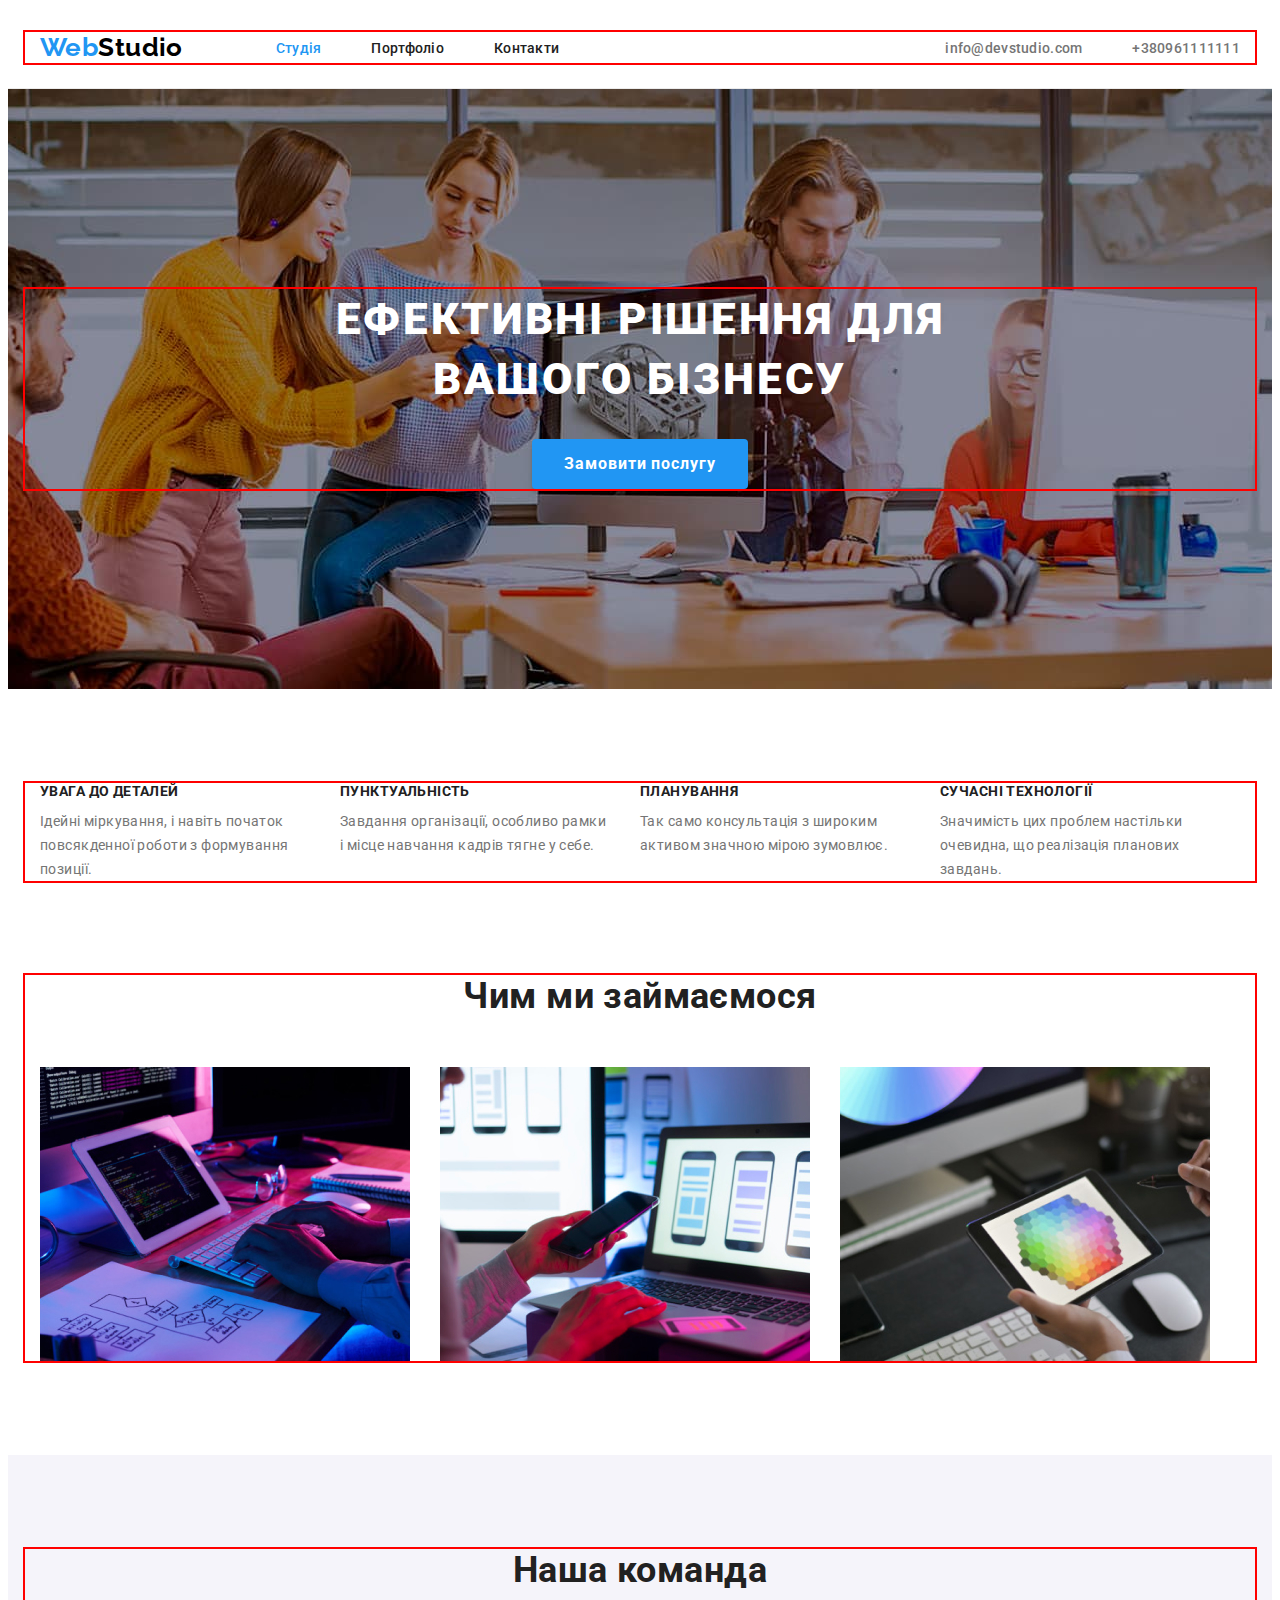
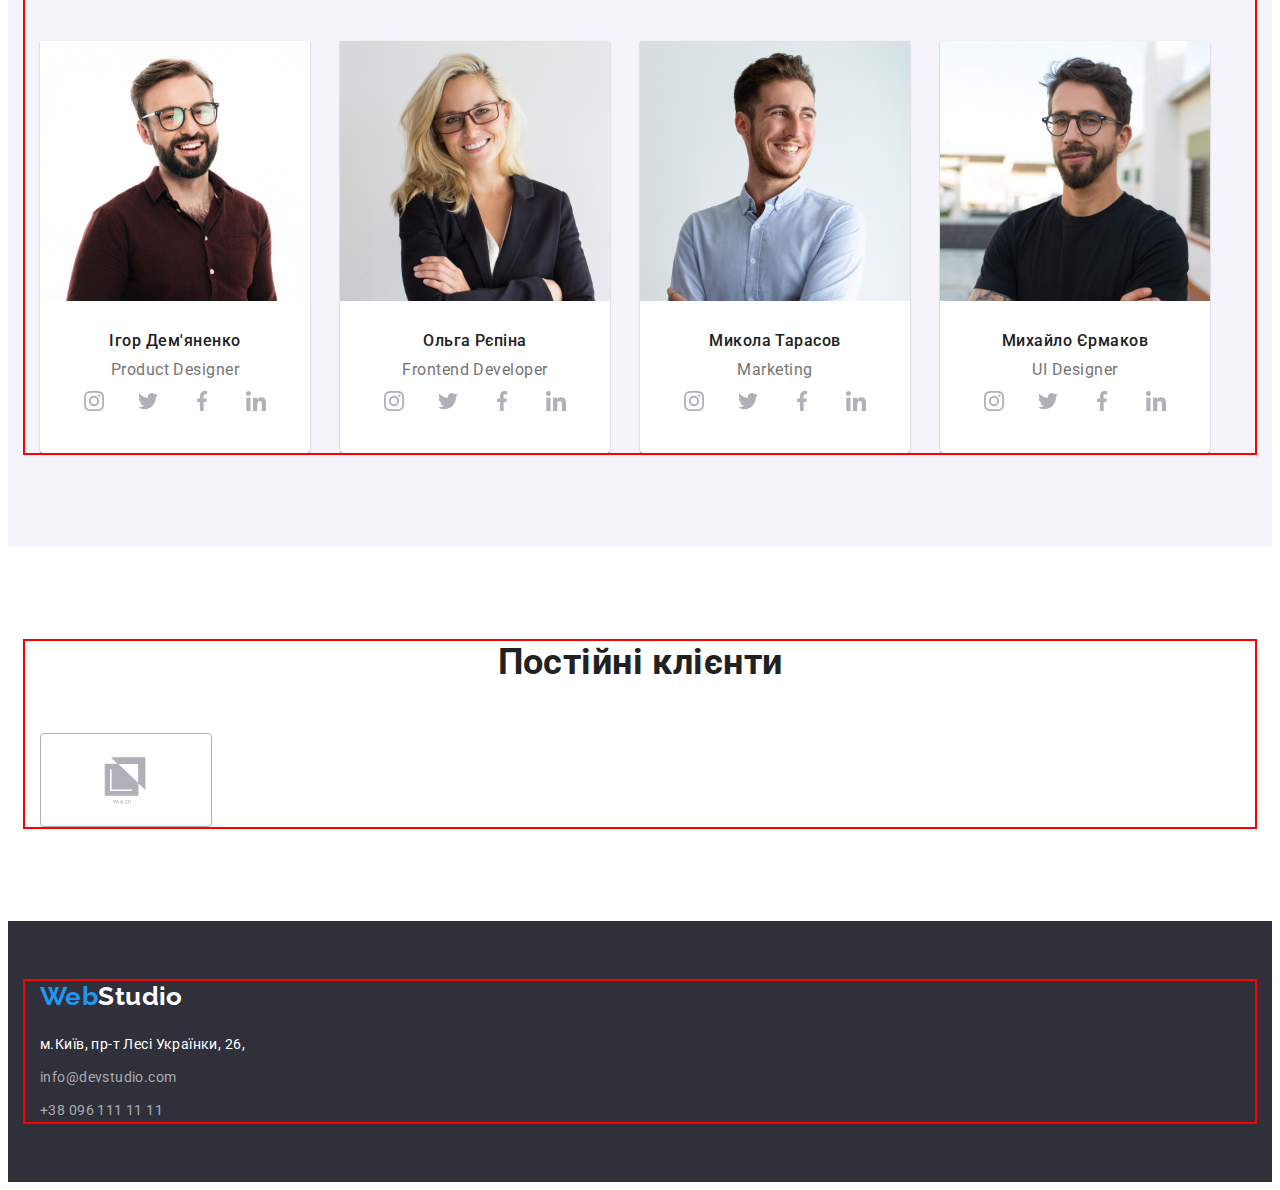
==== index.html @ f4f4437a "icon-kom" ====
<!DOCTYPE html>
<html lang="uk">
  <head>
    <meta charset="UTF-8" />
    <meta http-equiv="X-UA-Compatible" content="IE=edge" />
    <meta name="viewport" content="width=device-width, initial-scale=1.0" />
    <title>Studio</title>

    <link rel="preconnect" href="https://fonts.googleapis.com" />
    <link rel="preconnect" href="https://fonts.gstatic.com" crossorigin />
    <link
      href="https://fonts.googleapis.com/css2?family=Raleway:wght@700&family=Roboto:wght@400;500;700;900&display=swap"
      rel="stylesheet"
    />

    <link
      rel="stylesheet"
      href="https://cdnjs.cloudflare.com/ajax/libs/modern-normalize/1.1.0/modern-normalize.min.css"
      integrity="sha512-wpPYUAdjBVSE4KJnH1VR1HeZfpl1ub8YT/NKx4PuQ5NmX2tKuGu6U/JRp5y+Y8XG2tV+wKQpNHVUX03MfMFn9Q=="
      crossorigin="anonymous"
      referrerpolicy="no-referrer"
    />

    <link rel="stylesheet" href="./css/styles.css" />
  </head>

  <body>
    <header class="header">
      <div class="header-container container">
        <a class="header-link logo link" href="./index.html"
          ><span class="logo-blu link">Web</span
          ><span class="logo-header link">Studio</span></a
        >
        <nav>
          <ul class="list-nav list">
            <li>
              <a href="./index.html" class="nev-link link current">Студія</a>
            </li>
            <li>
              <a href="./portfolio.html" class="nev-link link">Портфоліо</a>
            </li>
            <li>
              <a href="./index.html" class="nev-link link">Контакти</a>
            </li>
          </ul>
        </nav>

        <ul class="site-descr list">
          <li>
            <a href="mailto:info@devstudio.com" class="descr-list link"
              >info@devstudio.com</a
            >
          </li>
          <li>
            <a href="tel:+380961111111" class="descr-list link"
              >+380961111111</a
            >
          </li>
        </ul>
      </div>
    </header>

    <main>
      <!--Герой-->
      <section class="hiro">
        <div class="container">
          <h1 class="hiro-uhdertitle hiro-title">
            Ефективні рішення для вашого бізнесу
          </h1>
          <button type="button" class="hiro-btn">Замовити послугу</button>
        </div>
      </section>

      <!--Чим ми займаємось-->
      <section class="section">
        <div class="container">
          <h2 class="visually-hidden">Наші переваги</h2>

          <ul class="prem list-prem list">
            <li class="prem-uhdertitle">
              <h3 class="prem-title">УВАГА ДО ДЕТАЛЕЙ</h3>
              <p class="prem-text">
                Ідейні міркування, і навіть початок повсякденної роботи з
                формування позиції.
              </p>
            </li>
            <li class="prem-uhdertitle">
              <h3 class="prem-title">ПУНКТУАЛЬНІСТЬ</h3>
              <p class="prem-text">
                Завдання організації, особливо рамки і місце навчання кадрів
                тягне у себе.
              </p>
            </li>
            <li class="prem-uhdertitle">
              <h3 class="prem-title">ПЛАНУВАННЯ</h3>
              <p class="prem-text">
                Так само консультація з широким активом значною мірою зумовлює.
              </p>
            </li>
            <li class="prem-uhdertitle">
              <h3 class="prem-title">СУЧАСНІ ТЕХНОЛОГІЇ</h3>
              <p class="prem-text">
                Значимість цих проблем настільки очевидна, що реалізація
                планових завдань.
              </p>
            </li>
          </ul>
        </div>
      </section>

      <section class="section style">
        <div class="container">
          <h2 class="title title-work">Чим ми займаємося</h2>
          <ul class="photo-container list">
            <li><img src="./images/box1.jpg" alt="алгоритм" width="370" /></li>
            <li><img src="./images/box2.jpg" alt="макет" width="370" /></li>
            <li><img src="./images/box3.jpg" alt="кольори" width="370" /></li>
          </ul>
        </div>
      </section>

      <!--Команда-->
      <section class="work section">
        <div class="container">
          <h2 class="title title-work">Наша команда</h2>
          <ul class="work-container list">
            <li class="work-item">
              <img src="./images/img41.jpg" alt="Дем'яненко" width="270" />
              <div class="work-cont">
                <h3 class="work-title">Ігор Дем'яненко</h3>
                <p class="work-text">Product Designer</p>
                <ul class="socials list">
                  <li class="socials-item">
                    <a
                      class="socials-link link"
                      href="https://instagram.com"
                      target="_blank"
                      rel="noopener noreferrer"
                      aria-label="Instagram icon">
                      <svg class="socials-icon" width="20" height="20">
                        <use href="./images/icons.svg#instagram"></use>
                      </svg>
                    </a>
                  </li>
                  <li class="socials-item">
                    <a
                      class="socials-link link"
                      href="https://twitter.com"
                      target="_blank"
                      rel="noopener noreferrer"
                      aria-label="twitter icon"
                    >
                      <svg class="socials-icon" width="20" height="20">
                        <use href="./images/icons.svg#twitter"></use>
                      </svg>
                    </a>
                  </li>
                  <li class="socials-item">
                    <a
                      class="socials-link link"
                      href="https://facebook.com"
                      target="_blank"
                      rel="noopener noreferrer"
                      aria-label="facebook icon"
                    >
                      <svg class="socials-icon" width="20" height="20">
                        <use href="./images/icons.svg#facebook"></use>
                      </svg>
                    </a>
                  </li>
                  <li class="socials-item">
                    <a
                      class="socials-link link"
                      href="https://linkedin.com"
                      target="_blank"
                      rel="noopener noreferrer"
                      aria-label="linkedin icon"
                    >
                      <svg class="socials-icon" width="20" height="20">
                        <use href="./images/icons.svg#linkedin"></use>
                      </svg>
                    </a>
                  </li>
                </ul>
              </div>
            </li>
            <li class="work-item">
              <img src="./images/img51.jpg" alt="Рєпіна" width="270" />
              <div class="work-cont">
                <h3 class="work-title">Ольга Рєпіна</h3>
                <p class="work-text">Frontend Developer</p>
                <ul class="socials list">
                  <li class="socials-item">
                    <a
                      class="socials-link link"
                      href="https://instagram.com"
                      target="_blank"
                      rel="noopener noreferrer"
                      aria-label="Instagram icon">
                      <svg class="socials-icon" width="20" height="20">
                        <use href="./images/icons.svg#instagram"></use>
                      </svg>
                    </a>
                  </li>
                  <li class="socials-item">
                    <a
                      class="socials-link link"
                      href="https://twitter.com"
                      target="_blank"
                      rel="noopener noreferrer"
                      aria-label="twitter icon"
                    >
                      <svg class="socials-icon" width="20" height="20">
                        <use href="./images/icons.svg#twitter"></use>
                      </svg>
                    </a>
                  </li>
                  <li class="socials-item">
                    <a
                      class="socials-link link"
                      href="https://facebook.com"
                      target="_blank"
                      rel="noopener noreferrer"
                      aria-label="facebook icon"
                    >
                      <svg class="socials-icon" width="20" height="20">
                        <use href="./images/icons.svg#facebook"></use>
                      </svg>
                    </a>
                  </li>
                  <li class="socials-item">
                    <a
                      class="socials-link link"
                      href="https://linkedin.com"
                      target="_blank"
                      rel="noopener noreferrer"
                      aria-label="linkedin icon"
                    >
                      <svg class="socials-icon" width="20" height="20">
                        <use href="./images/icons.svg#linkedin"></use>
                      </svg>
                    </a>
                  </li>
                </ul>
              </div>
            </li>
            <li class="work-item">
              <img src="./images/img61.jpg" alt="Тарасов" width="270" />
              <div class="work-cont">
                <h3 class="work-title">Микола Тарасов</h3>
                <p class="work-text">Marketing</p>
                <ul class="socials list">
                  <li class="socials-item">
                    <a
                      class="socials-link link"
                      href="https://instagram.com"
                      target="_blank"
                      rel="noopener noreferrer"
                      aria-label="Instagram icon">
                      <svg class="socials-icon" width="20" height="20">
                        <use href="./images/icons.svg#instagram"></use>
                      </svg>
                    </a>
                  </li>
                  <li class="socials-item">
                    <a
                      class="socials-link link"
                      href="https://twitter.com"
                      target="_blank"
                      rel="noopener noreferrer"
                      aria-label="twitter icon"
                    >
                      <svg class="socials-icon" width="20" height="20">
                        <use href="./images/icons.svg#twitter"></use>
                      </svg>
                    </a>
                  </li>
                  <li class="socials-item">
                    <a
                      class="socials-link link"
                      href="https://facebook.com"
                      target="_blank"
                      rel="noopener noreferrer"
                      aria-label="facebook icon"
                    >
                      <svg class="socials-icon" width="20" height="20">
                        <use href="./images/icons.svg#facebook"></use>
                      </svg>
                    </a>
                  </li>
                  <li class="socials-item">
                    <a
                      class="socials-link link"
                      href="https://linkedin.com"
                      target="_blank"
                      rel="noopener noreferrer"
                      aria-label="linkedin icon"
                    >
                      <svg class="socials-icon" width="20" height="20">
                        <use href="./images/icons.svg#linkedin"></use>
                      </svg>
                    </a>
                  </li>
                </ul>
              </div>
            </li>
            <li class="work-item">
              <img src="./images/img71.jpg" alt="Єрмаков" width="270" />
              <div class="work-cont">
                <h3 class="work-title">Михайло Єрмаков</h3>
                <p class="work-text">UI Designer</p>
                <ul class="socials list">
                  <li class="socials-item">
                    <a
                      class="socials-link link"
                      href="https://instagram.com"
                      target="_blank"
                      rel="noopener noreferrer"
                      aria-label="Instagram icon">
                      <svg class="socials-icon" width="20" height="20">
                        <use href="./images/icons.svg#instagram"></use>
                      </svg>
                    </a>
                  </li>
                  <li class="socials-item">
                    <a
                      class="socials-link link"
                      href="https://twitter.com"
                      target="_blank"
                      rel="noopener noreferrer"
                      aria-label="twitter icon"
                    >
                      <svg class="socials-icon" width="20" height="20">
                        <use href="./images/icons.svg#twitter"></use>
                      </svg>
                    </a>
                  </li>
                  <li class="socials-item">
                    <a
                      class="socials-link link"
                      href="https://facebook.com"
                      target="_blank"
                      rel="noopener noreferrer"
                      aria-label="facebook icon"
                    >
                      <svg class="socials-icon" width="20" height="20">
                        <use href="./images/icons.svg#facebook"></use>
                      </svg>
                    </a>
                  </li>
                  <li class="socials-item">
                    <a
                      class="socials-link link"
                      href="https://linkedin.com"
                      target="_blank"
                      rel="noopener noreferrer"
                      aria-label="linkedin icon"
                    >
                      <svg class="socials-icon" width="20" height="20">
                        <use href="./images/icons.svg#linkedin"></use>
                      </svg>
                    </a>
                  </li>
                </ul>
              </div>
            </li>
          </ul>
        </div>
      </section>

      <section class="section">
        <div class="container">
          <h2 class="title title-work">Постійні клієнти</h2>
          <ul class="klient-container list">
            <li class="klient-item">
                  <a
                    class="klient-link link"
                    href="https://YA&CO.com"
                    target="_blank"
                    rel="noopener noreferrer"
                    aria-label="YA&CO icon">
                    <svg class="klient-icon" width="106" height="60">
                      <use href="./images/icons.svg#Logo-ya"></use>
                    </svg>
                  </a>
                </li>
          </ul>
        </div>
      </section>

    </main>

    <!--Контакты-->
    <footer class="footer">
      <div class="container">
        <a class="logo-item logo link" href="./index.html"
          ><span class="logo-blu link">Web</span
          ><span class="logo-footer link">Studio</span></a
        >

        <address>
          <ul class="footer-addres list">
            <li class="foot-item">
              <a
                href="https://goo.gl/maps/duYvpXqUPSrrjTb77"
                target="_blank"
                rel="noopener noreferrer nofollow"
                class="kont-link link"
                >м.Київ, пр-т Лесі Українки, 26,</a
              >
            </li>
            <li class="foot-item">
              <a href="mailto:info@devstudio.com" class="kontakt-link link"
                >info@devstudio.com</a
              >
            </li>
            <li class="foot-item">
              <a href="tel:+380961111111" class="kontakt-link link"
                >+38 096 111 11 11</a
              >
            </li>
          </ul>
        </address>
      </div>
    </footer>
  </body>
</html>
---- css/styles.css ----
:root {
    --primari-text-color: #212121;
    --title-text-color: #757575;
    --accent-color: #2196f3;
    --text-color: #000;
    --background-color: #ffffff;
    --mein-background-color: #ececec;
    --discript-background-color: #f5f4fa;
    --dark-background-color: #2f303a;
    --port-background-color: #e5e5e5;
    --grey-color: #AFB1B8;
  }
  body {
    font-family: "Roboto", sans-serif;
    background-color: var(--background-color);
    color: var(--primari-text-color);
    font-size: 14px;
    letter-spacing: 0.03em;
  }
  h1,
  h2,
  h3,
  p {
    margin: 0;
  }
  img {
    display: block;
    max-width: 100%;
    height: auto;
  }
  address {
     font-style: normal;
  }
  button {
    display: block;
    cursor: pointer;
    border: none;
    border-radius: 4px;
  }
  .section {
    padding-top: 94px;
    padding-bottom: 94px;
  }
  .container {
    width: 1200px;
    padding-right: 15px;
    padding-left: 15px;
    margin-left: auto;
    margin-right: auto;
    outline: 2px solid red;
  }
  .logo {
    font-family: none;
  }
  .list {
    list-style: none;
    margin: 0;
    padding: 0;
  }
  .link {
    text-decoration: none;
  }
  /*---------------------HEADER---------------------------------------*/
  .header {
    padding-top: 24px;
    padding-bottom: 25px;
    border-bottom: 1px solid #ECECEC;
  }
  .header-container {
    display: flex;
    align-items: center;
  }
  .header-link {
    margin-right: 93px;
  }
  .list-nav {
    display: flex;
    gap: 50px;
  }
  .logo-blu {
    font-family: "Raleway";
    font-weight: 700;
    font-size: 26px;
    line-height: calc(31 / 26);
    color: var(--accent-color);
  }
  .logo-blu:hover,
  .logo-blu:focus {
    color: var(--text-color);
  }
  .logo-header {
    font-family: "Raleway";
    font-weight: 700;
    font-size: 26px;
    line-height: calc(31 / 26);
    color: var(--text-color);
  }
  .logo-header:hover,
  .logo-header:focus {
    color: var(--accent-color);
  }
  .nev-link {
    font-weight: 500;
    line-height: calc(16 / 14);
    letter-spacing: 0.02em;
    color: var(--primari-text-color);
  }
  .nev-link:hover,
  .nev-link:focus {
    color: var(--accent-color);
  }
  .nev-link.link.current {
    color: var(--accent-color);
  }
  .site-descr {
    display: flex;
    gap: 50px;
    margin-left: auto;
  }
  .descr-list {
    font-weight: 500;
    line-height: calc(16 / 14);
    letter-spacing: 0.02em;
    color: var(--title-text-color);
    text-align: center;
  }
  .descr-list:hover,
  .descr-list:focus {
    color: var(--accent-color);
  }
  /*-------------------------------HIRO------------------*/
  .hiro {
    padding-top: 200px;
    padding-bottom: 200px;
    background: rgba(47, 48, 58, 0.4);
    background-image: url(../images/box4.jpg);
    background-repeat: no-repeat;
    background-position: center;
    max-width: 1600px;
    margin: 0 auto;
}
  .hiro-item {
    padding-top: 94px;
    padding-bottom: 94px;
  }
  .hiro-uhdertitle {
    width: 696px;
    margin-left: auto;
    margin-right: auto;
  }
  .hiro-title {
    font-weight: 900;
    font-size: 44px;
    line-height: calc(60 / 44);
    color: var(--background-color);
    text-align: center;
    letter-spacing: 0.06em;
    text-transform: uppercase;
    margin-bottom: 30px;
  }
  .hiro-btn {
    min-width: 216px;
    padding: 10px 32px;
    font-family: inherit;
    font-weight: 700;
    font-size: 16px;
    line-height: calc(30 / 16);
    letter-spacing: 0.06em;
    color: var(--background-color);
    background-color: var(--accent-color);
    box-shadow: 0px 4px 4px rgba(0, 0, 0, 0.15);
    margin-left: auto;
    margin-right: auto;
   }
  .hiro-btn:hover,
  .hiro-btn:focus {
    color: var(--primari-text-color);
    background-color: var(--discript-background-color);
  }
  /*---------------------PREM--------------------*/
  .visually-hidden {
    position: absolute;
    white-space: nowrap;
    width: 1px;
    height: 1px;
    overflow: hidden;
    border: 0;
    padding: 0;
    clip: rect(0 0 0 0);
    clip-path: inset(50%);
    margin: -1px;
  }
  .prem {
    display: flex;
    gap: 30px;
  }
  .prem-uhdertitle {
    width: 270px;
  }
  .prem-title {
    font-weight: 700;
    font-size: 14px;
    line-height: calc(16 / 14);
    letter-spacing: 0.03em;
    margin-bottom: 10px;
  }
  .prem-text {
    line-height: calc(24 / 14);
    color: var(--title-text-color);
    letter-spacing: 0.03em;
  }
  /*-------------------PHOTO--------------*/
  .style {
    padding-top: 0px;
  }
  .title {
    text-align: center;
    margin-bottom: 50px;
  }
  .title-work {
    font-weight: 700;
    font-size: 36px;
    line-height: calc(42 / 36);
  }
  .photo-container {
    display: flex;
    gap: 30px;
  }
  /*------------------WORK------------------*/
  .work {
    background-color: var(--discript-background-color);
  }
  .work-container {
    display: flex;
    gap: 30px;
  }
  .work-item {
    box-shadow: 0px 1px 3px rgba(0, 0, 0, 0.12), 0px 1px 1px rgba(0, 0, 0, 0.14),
    0px 2px 1px rgba(0, 0, 0, 0.2);
    border-radius: 0px 0px 4px 4px;
    width: 270px;
    background-color: var(--background-color);
  }
  .work-cont {
    padding-top: 30px;
    padding-bottom: 30px;
  }
  .work-title {
    font-weight: 500;
    font-size: 16px;
    line-height: (19/16);
    text-align: center;
    letter-spacing: 0.03em;
    margin-bottom: 10px;
  }
  .work-text {
    font-size: 16px;
    line-height: (19/16);
    text-align: center;
    letter-spacing: 0.03em;
    color: var(--title-text-color);
  }
  /*----------------FOOTER----------------*/
  .footer {
    background-color: var(--dark-background-color);
    padding-top: 60px;
    padding-bottom: 60px;
  }
  .logo-item {
    margin-bottom: 20px;
    display: block;
  }
  .foot-item {
    margin-bottom: 9px;
  }
  .foot-item:last-child {
    margin-bottom: 0px;
  }
  .logo-footer {
    font-family: "Raleway";
    font-weight: 700;
    font-size: 26px;
    line-height: calc(31/26);
    color: var(--background-color);
    margin-top: 60px;
    margin-bottom: 20px;
  }
  .logo-footer:hover,
  .logo-footer:focus {
    color: var(--accent-color);
  }
  .kont-link {
    line-height: calc(24 / 14);
    color: var(--background-color);
  }
  .kont-link:hover,
  .kont-link:focus {
    color: var(--accent-color);
  }
  .kontakt-link {
    line-height: calc(24 / 14);
    color: rgba(255, 255, 255, 0.6);
  }
  .kontakt-link:hover,
  .kontakt-link:focus {
    color: var(--accent-color);
  }
  /*----------------PORT-FILTR----------*/
  .port-btn-container {
    display: flex;
    justify-content: center;
    margin-bottom: 50px;
    }
  .port-btn-item {
    margin-right: 8px;
  }
  .port-btn-item:last-child {
    margin-right: 0px;
  }
  .port-btn {
    font-family: inherit;
    font-weight: 500;
    font-size: 16px;
    line-height: calc(26 / 16);
    text-align: center;
    letter-spacing: 0.03em;
    color: var(--primari-text-color);
    background-color: var(--discript-background-color);
    padding: 6px 25px;
  }
  .port-btn:hover,
  .port-btn:focus {
    color: var(--background-color);
    background-color: var(--accent-color);
    box-shadow: 0px 3px 1px rgba(0, 0, 0, 0.1), 0px 1px 2px rgba(0, 0, 0, 0.08),
      0px 2px 2px rgba(0, 0, 0, 0.12);
  }
  /*-----------------PORT-LIST------------*/
  .port-list-container {
    display: flex;
    flex-wrap: wrap;
    gap: 30px;
  }
  .port-list-item {
    width: 370px;
  }
  .cart-cont {
    padding: 20px 24px;
    /*outline: 2px solid green;*/
    border: 1px solid #EEEEEE;
  }
  .port-title {
    font-weight: 700;
    font-size: 18px;
    line-height: 2;
    letter-spacing: 0.06em;
    margin-bottom: 4px;
  }
  .port-text {
    font-size: 16px;
    line-height: (30/16);
    letter-spacing: 0.03em;
    color: var(--title-text-color);
  }
  
  .socials {
    display: flex;
    justify-content: center;
    align-items: center;
    gap: 10px;
  }
  .socials-link {
    display: flex;
    justify-content: center;
    align-items: center;
    width: 44px;
    height: 44px;
    border-radius: 50%;
    background-color: var(--background-color);
    color: var(--grey-color);
    /*outline: 2px solid red;
    outline-offset: -2px;*/
  }
    .socials-icon {
    fill: currentColor;
  }
  .socials-link:hover, .socials-icon 
  .socials-link:focus .socials-icon {
    background-color: var(--accent-color);
    color: var(--background-color);
  }
  

  .klient-container {
    display: flex;
    gap: 30px;
  }
  .klient-item {
    display: flex;
    justify-content: center;
    align-items: center;
    gap: 30px;
  }
  .klient-link {
    display: flex;
    justify-content: center;
    align-items: center;
    width: 170px;
    height: 92px;
    background-color: var(--background-color);
    color: var(--grey-color);
    border: 1px solid var(--grey-color);
    border-radius: 4px;

  }
  .klient-icon {
    fill: currentColor;
  }
  .klient-link:hover .klient-icon,
  .klient-link:focus .klient-icon {
    fill: var(--accent-color);
    border: 1px solid  var(--accent-color);
  }
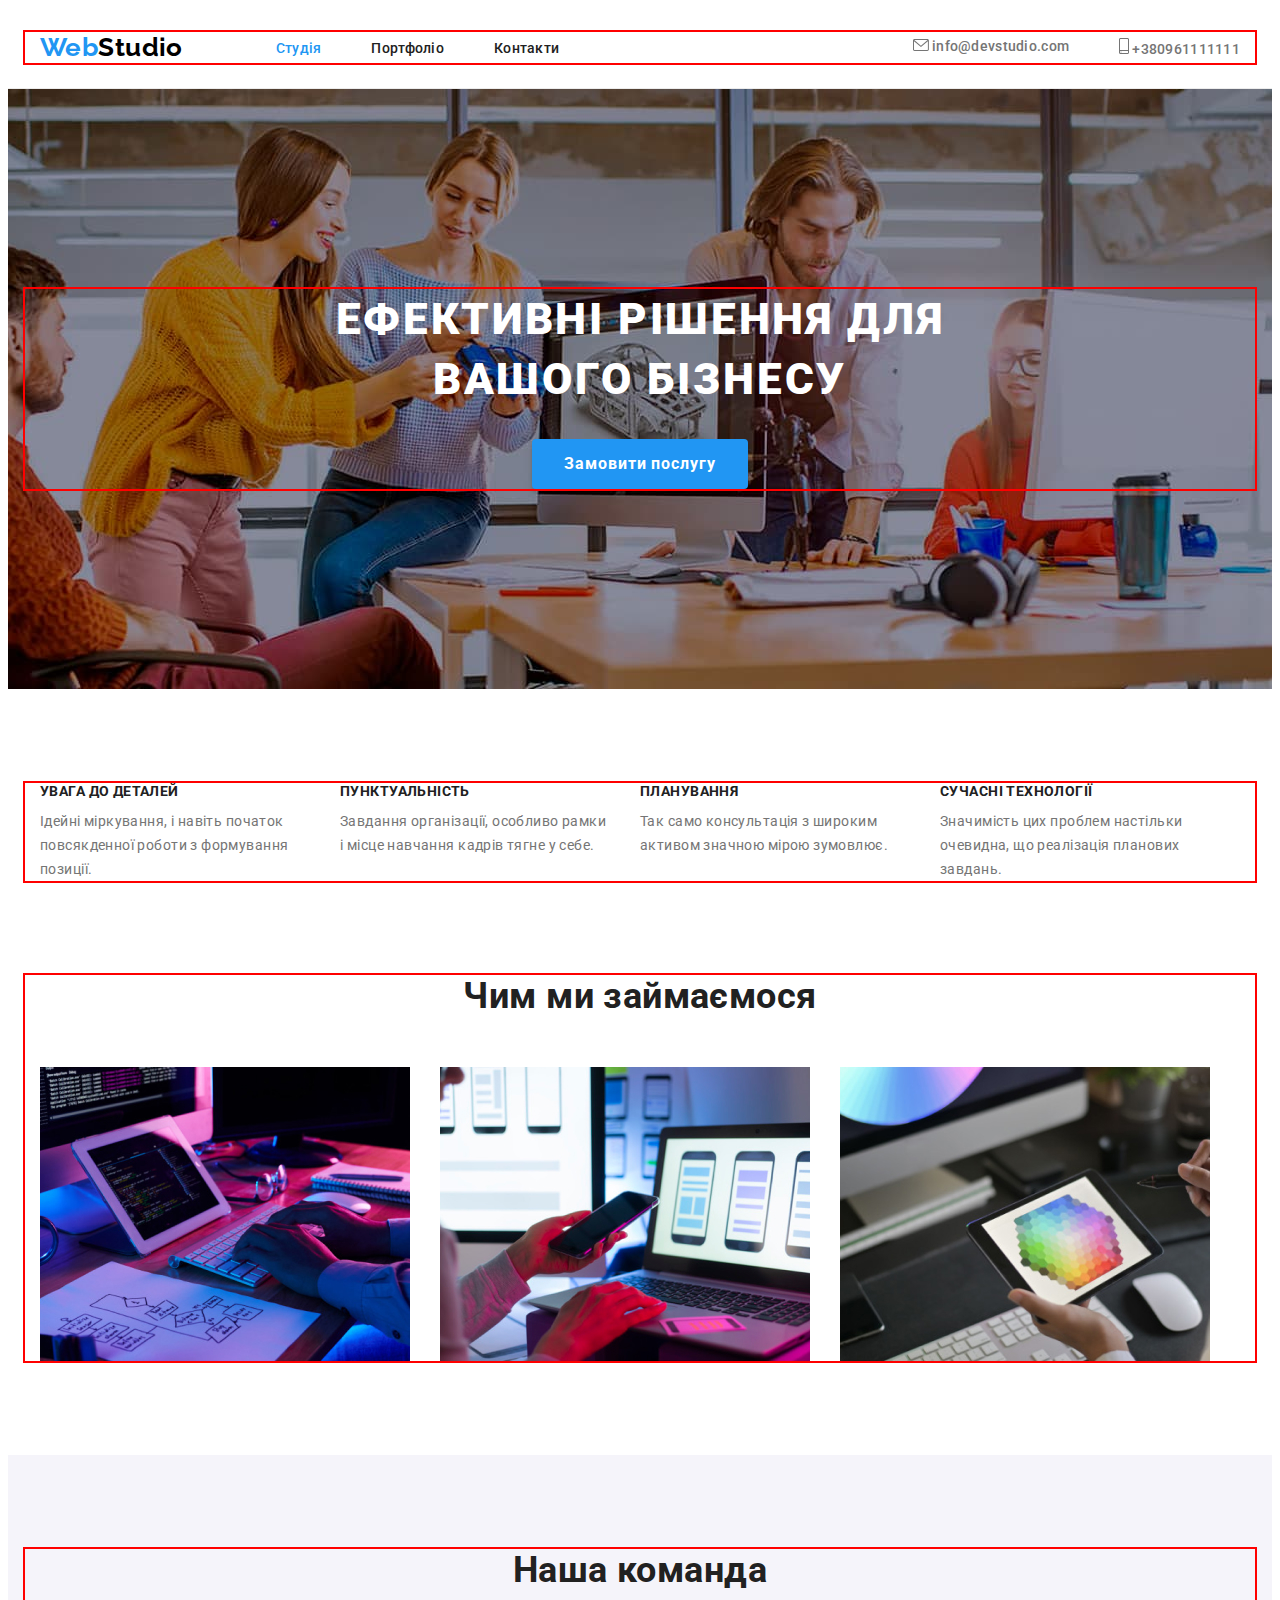
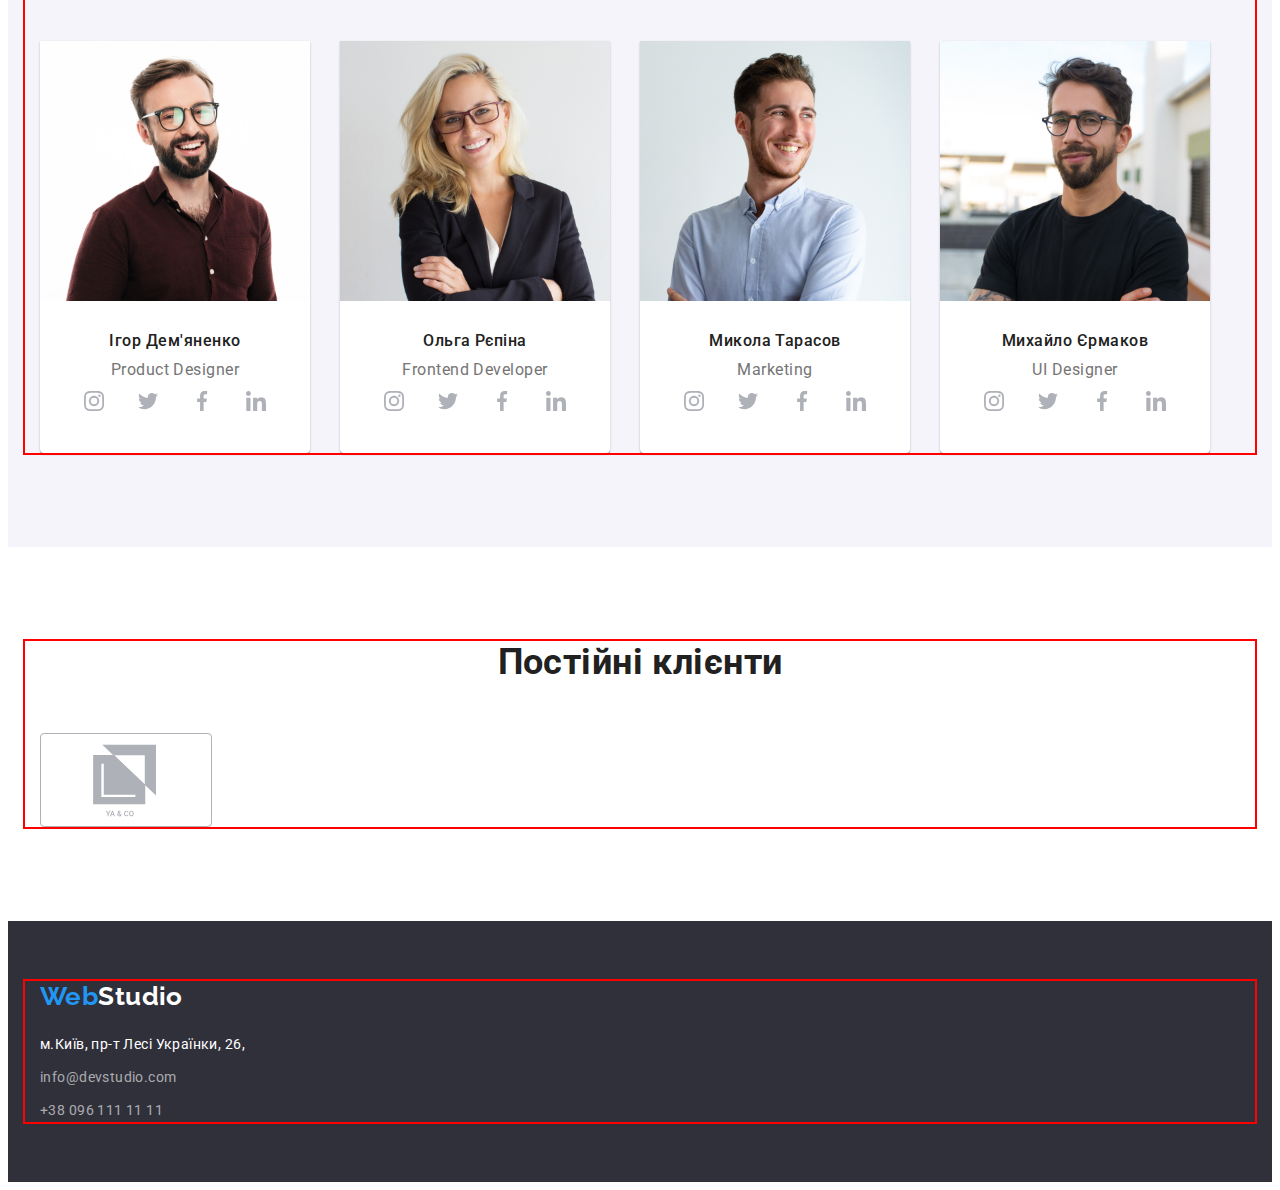
==== commit 16a596bc: "heder-icon" ====
--- a/index.html
+++ b/index.html
@@ -48,13 +48,20 @@
         <ul class="site-descr list">
           <li>
             <a href="mailto:info@devstudio.com" class="descr-list link"
-              >info@devstudio.com</a
-            >
+              >
+              <svg class="header-icon" width="16" height="12">
+                <use href="./images/icons.svg#envelope"></use>
+              </svg>
+              info@devstudio.com
+            </a>
           </li>
           <li>
             <a href="tel:+380961111111" class="descr-list link"
-              >+380961111111</a
-            >
+              ><svg class="header-icon" width="10" height="16">
+                <use href="./images/icons.svg#smartphone"></use>
+              </svg>
+              +380961111111
+            </a>
           </li>
         </ul>
       </div>
--- a/css/styles.css
+++ b/css/styles.css
@@ -405,19 +405,22 @@
     display: flex;
     justify-content: center;
     align-items: center;
+    background-color: var(--background-color);
+    color: var(--grey-color);
+  }
+  .klient-icon {
+    fill: currentColor;
+    border: 1px solid var(--grey-color);
+    border-radius: 4px;
     width: 170px;
     height: 92px;
-    background-color: var(--background-color);
-    color: var(--grey-color);
-    border: 1px solid var(--grey-color);
-    border-radius: 4px;
-
-  }
-  .klient-icon {
-    fill: currentColor;
   }
   .klient-link:hover .klient-icon,
   .klient-link:focus .klient-icon {
     fill: var(--accent-color);
     border: 1px solid  var(--accent-color);
+  }
+
+  .header-icon {
+    fill: currentColor;
   }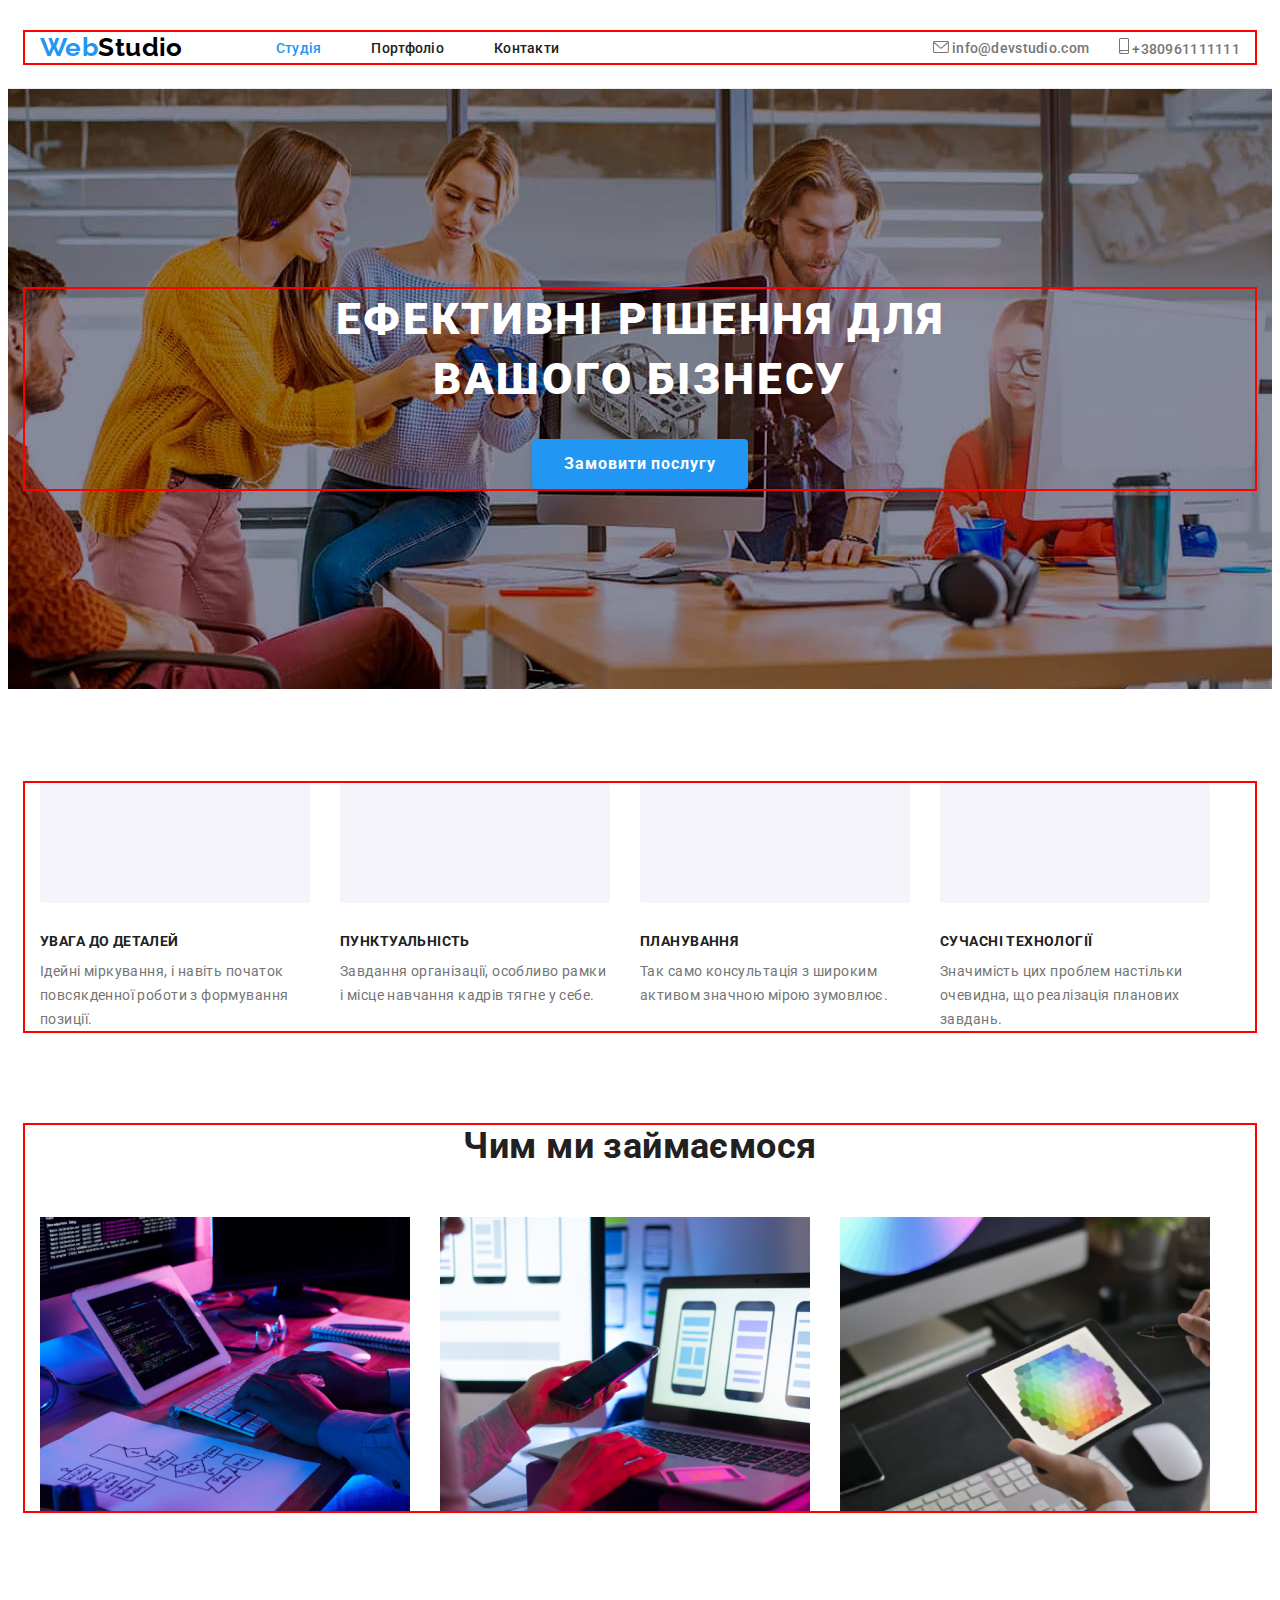
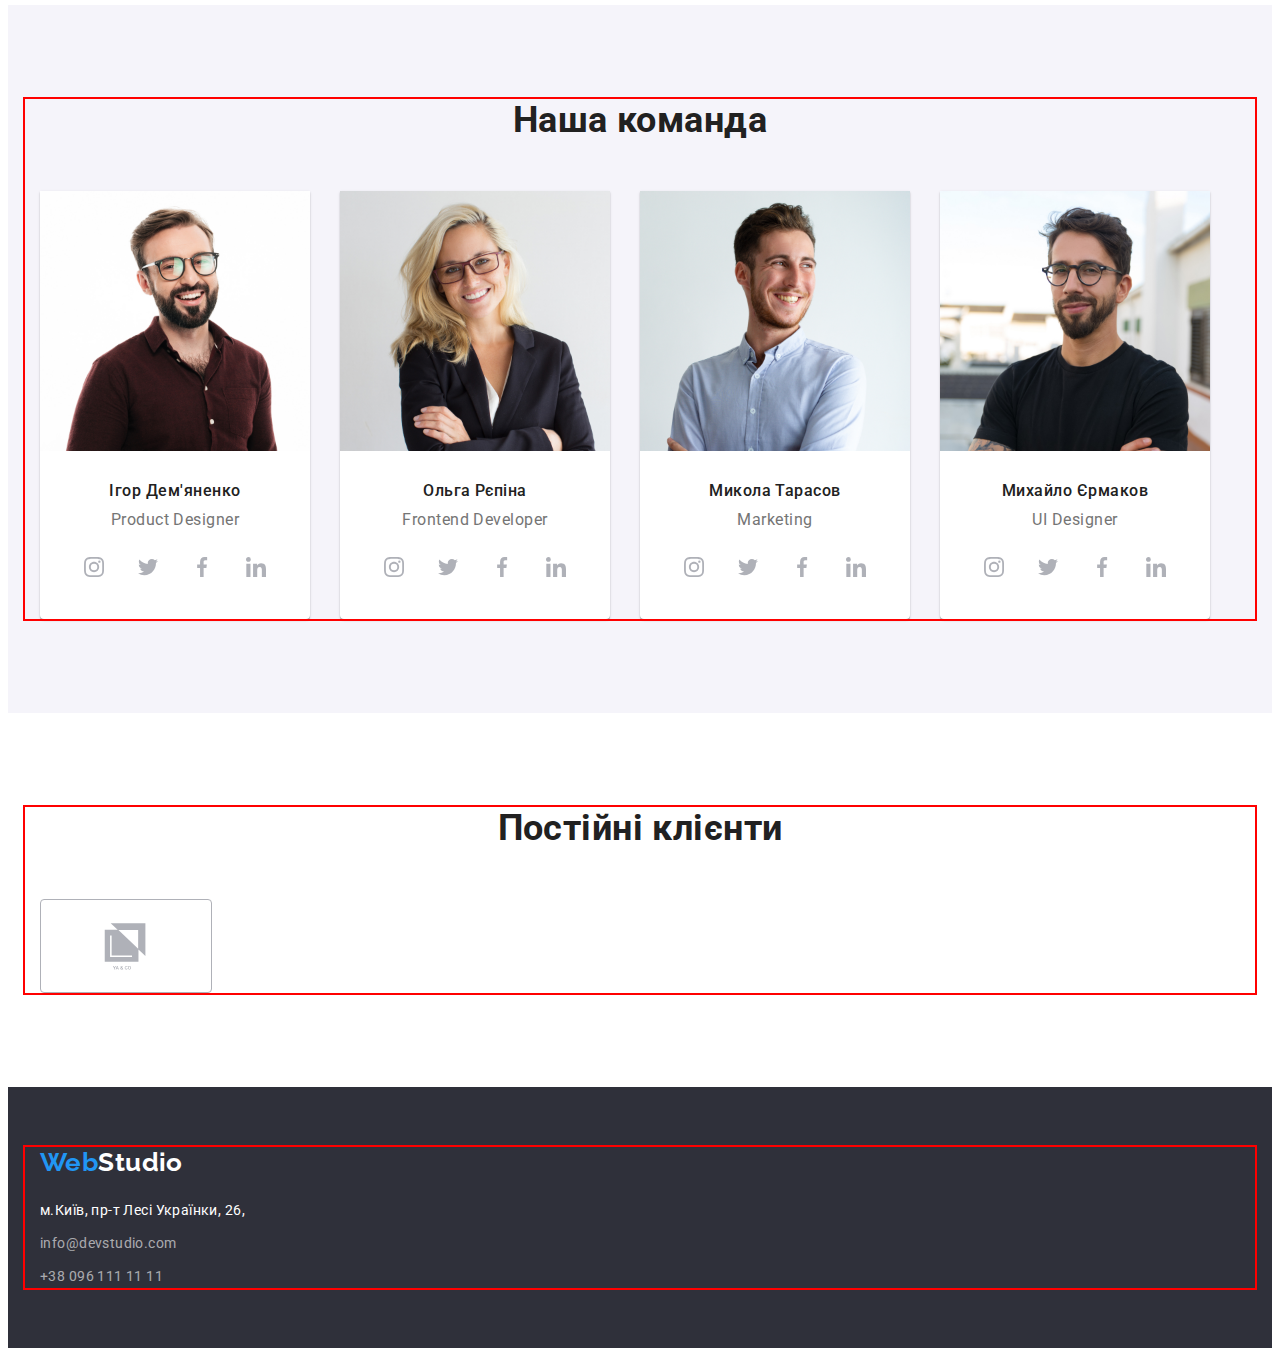
==== commit d3fb81cd: "perev" ====
--- a/index.html
+++ b/index.html
@@ -47,8 +47,7 @@
 
         <ul class="site-descr list">
           <li>
-            <a href="mailto:info@devstudio.com" class="descr-list link"
-              >
+            <a href="mailto:info@devstudio.com" class="descr-list link">
               <svg class="header-icon" width="16" height="12">
                 <use href="./images/icons.svg#envelope"></use>
               </svg>
@@ -84,27 +83,27 @@
           <h2 class="visually-hidden">Наші переваги</h2>
 
           <ul class="prem list-prem list">
-            <li class="prem-uhdertitle">
+            <li class="prem-uhdertitle icon-antenna">
               <h3 class="prem-title">УВАГА ДО ДЕТАЛЕЙ</h3>
               <p class="prem-text">
                 Ідейні міркування, і навіть початок повсякденної роботи з
                 формування позиції.
               </p>
             </li>
-            <li class="prem-uhdertitle">
+            <li class="prem-uhdertitle icon-clock">
               <h3 class="prem-title">ПУНКТУАЛЬНІСТЬ</h3>
               <p class="prem-text">
                 Завдання організації, особливо рамки і місце навчання кадрів
                 тягне у себе.
               </p>
             </li>
-            <li class="prem-uhdertitle">
+            <li class="prem-uhdertitle icon-diagram">
               <h3 class="prem-title">ПЛАНУВАННЯ</h3>
               <p class="prem-text">
                 Так само консультація з широким активом значною мірою зумовлює.
               </p>
             </li>
-            <li class="prem-uhdertitle">
+            <li class="prem-uhdertitle icon-astronaut">
               <h3 class="prem-title">СУЧАСНІ ТЕХНОЛОГІЇ</h3>
               <p class="prem-text">
                 Значимість цих проблем настільки очевидна, що реалізація
@@ -143,7 +142,8 @@
                       href="https://instagram.com"
                       target="_blank"
                       rel="noopener noreferrer"
-                      aria-label="Instagram icon">
+                      aria-label="Instagram icon"
+                    >
                       <svg class="socials-icon" width="20" height="20">
                         <use href="./images/icons.svg#instagram"></use>
                       </svg>
@@ -203,7 +203,8 @@
                       href="https://instagram.com"
                       target="_blank"
                       rel="noopener noreferrer"
-                      aria-label="Instagram icon">
+                      aria-label="Instagram icon"
+                    >
                       <svg class="socials-icon" width="20" height="20">
                         <use href="./images/icons.svg#instagram"></use>
                       </svg>
@@ -263,7 +264,8 @@
                       href="https://instagram.com"
                       target="_blank"
                       rel="noopener noreferrer"
-                      aria-label="Instagram icon">
+                      aria-label="Instagram icon"
+                    >
                       <svg class="socials-icon" width="20" height="20">
                         <use href="./images/icons.svg#instagram"></use>
                       </svg>
@@ -323,7 +325,8 @@
                       href="https://instagram.com"
                       target="_blank"
                       rel="noopener noreferrer"
-                      aria-label="Instagram icon">
+                      aria-label="Instagram icon"
+                    >
                       <svg class="socials-icon" width="20" height="20">
                         <use href="./images/icons.svg#instagram"></use>
                       </svg>
@@ -380,21 +383,21 @@
           <h2 class="title title-work">Постійні клієнти</h2>
           <ul class="klient-container list">
             <li class="klient-item">
-                  <a
-                    class="klient-link link"
-                    href="https://YA&CO.com"
-                    target="_blank"
-                    rel="noopener noreferrer"
-                    aria-label="YA&CO icon">
-                    <svg class="klient-icon" width="106" height="60">
-                      <use href="./images/icons.svg#Logo-ya"></use>
-                    </svg>
-                  </a>
-                </li>
+              <a
+                class="klient-link link"
+                href="https://YA&CO.com"
+                target="_blank"
+                rel="noopener noreferrer"
+                aria-label="YA&CO icon"
+              >
+                <svg class="klient-icon" width="106" height="60">
+                  <use href="./images/icons.svg#Logo-ya"></use>
+                </svg>
+              </a>
+            </li>
           </ul>
         </div>
       </section>
-
     </main>
 
     <!--Контакты-->
--- a/css/styles.css
+++ b/css/styles.css
@@ -114,8 +114,9 @@
   }
   .site-descr {
     display: flex;
-    gap: 50px;
+    gap: 30px;
     margin-left: auto;
+    align-items: center;
   }
   .descr-list {
     font-weight: 500;
@@ -123,6 +124,7 @@
     letter-spacing: 0.02em;
     color: var(--title-text-color);
     text-align: center;
+    gap: 10px;
   }
   .descr-list:hover,
   .descr-list:focus {
@@ -197,6 +199,31 @@
   .prem-uhdertitle {
     width: 270px;
   }
+  .prem-uhdertitle::before {
+    display: block;
+    content: " ";
+    height: 120px;
+    /*outline: 1px solid red;*/
+    border-radius: 4px;
+    background-repeat: no-repeat;
+    background-position: center;
+    background-color: #F5F4FA;
+    margin-bottom: 30px;
+  }
+
+  .icon-antenna::before {
+    background-image: url(../images/icons/antenna.svg);
+  }
+  .icon-clock::before {
+    background-image: url(../images/icons/clock.svg);
+  }
+  .icon-diagram::before {
+    background-image: url(../images/icons/diagram.svg);
+  }
+  .icon-astronaut::before {
+    background-image: url(../images/icons/astronaut.svg);
+  }
+
   .prem-title {
     font-weight: 700;
     font-size: 14px;
@@ -370,6 +397,7 @@
     gap: 10px;
   }
   .socials-link {
+    margin-top: 16px;
     display: flex;
     justify-content: center;
     align-items: center;
@@ -405,15 +433,16 @@
     display: flex;
     justify-content: center;
     align-items: center;
-    background-color: var(--background-color);
-    color: var(--grey-color);
-  }
-  .klient-icon {
-    fill: currentColor;
     border: 1px solid var(--grey-color);
     border-radius: 4px;
     width: 170px;
     height: 92px;
+    background-color: var(--background-color);
+    color: var(--grey-color);
+  }
+  .klient-icon {
+    fill: currentColor;
+    
   }
   .klient-link:hover .klient-icon,
   .klient-link:focus .klient-icon {
@@ -423,4 +452,5 @@
 
   .header-icon {
     fill: currentColor;
+    
   }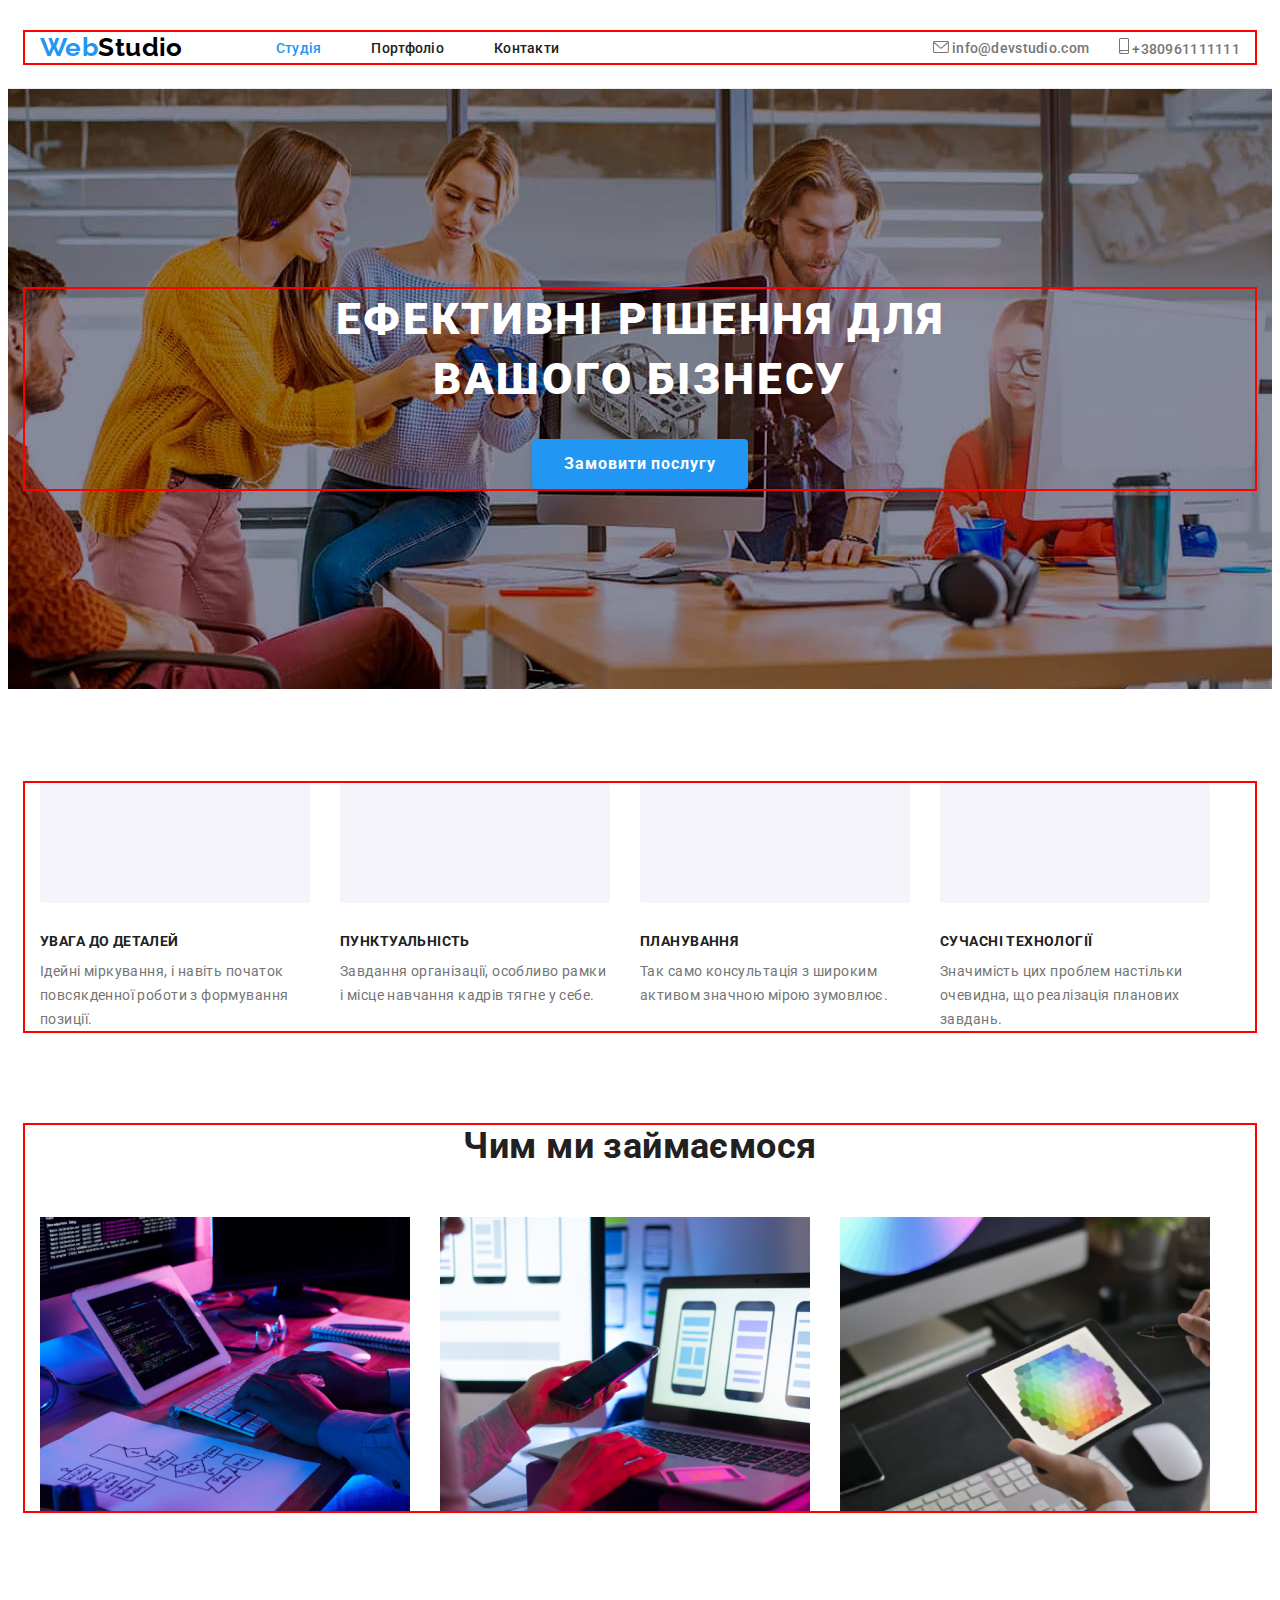
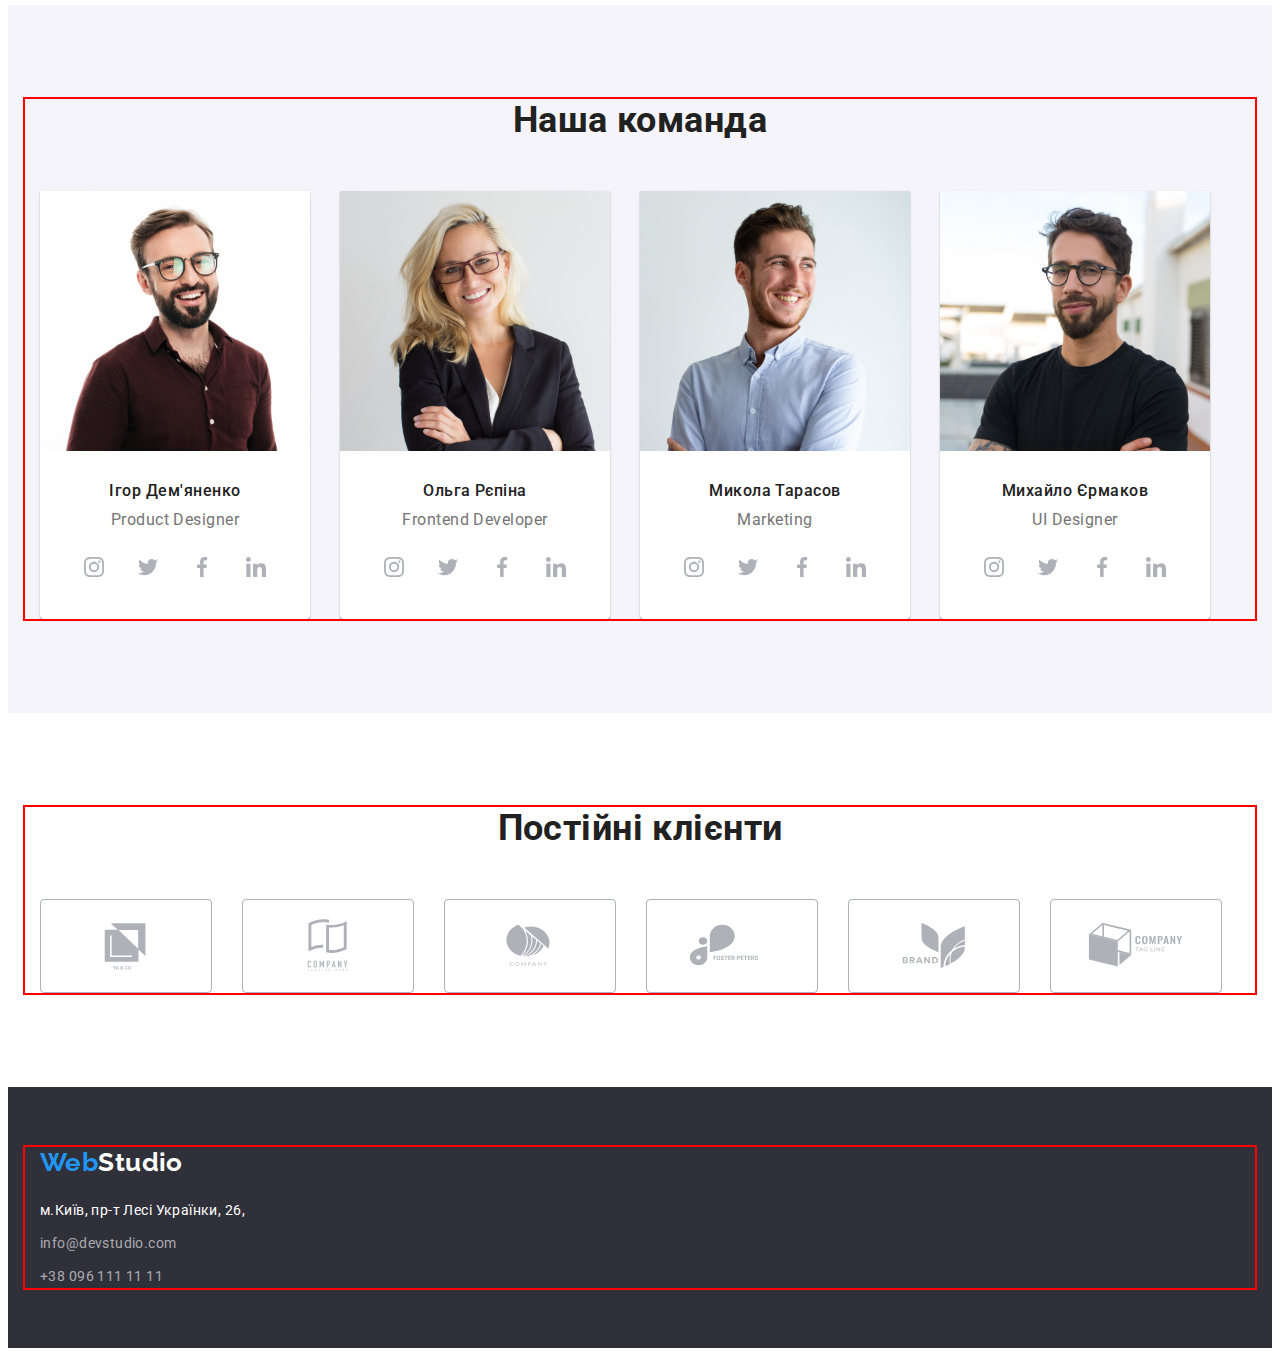
==== commit fd2a288f: "klient-vse" ====
--- a/index.html
+++ b/index.html
@@ -395,6 +395,71 @@
                 </svg>
               </a>
             </li>
+            <li class="klient-item">
+              <a
+                class="klient-link link"
+                href="https://tagline-here.com"
+                target="_blank"
+                rel="noopener noreferrer"
+                aria-label="tagline-here icon"
+              >
+                <svg class="klient-icon" width="106" height="60">
+                  <use href="./images/icons.svg#Logo-tagline-here"></use>
+                </svg>
+              </a>
+            </li>
+            <li class="klient-item">
+              <a
+                class="klient-link link"
+                href="https://compani.com"
+                target="_blank"
+                rel="noopener noreferrer"
+                aria-label="compani icon"
+              >
+                <svg class="klient-icon" width="106" height="60">
+                  <use href="./images/icons.svg#Logo-compani"></use>
+                </svg>
+              </a>
+            </li>
+            <li class="klient-item">
+              <a
+                class="klient-link link"
+                href="https://foster.com"
+                target="_blank"
+                rel="noopener noreferrer"
+                aria-label="foster icon"
+              >
+                <svg class="klient-icon" width="106" height="60">
+                  <use href="./images/icons.svg#Logo-foster"></use>
+                </svg>
+              </a>
+            </li>
+            <li class="klient-item">
+              <a
+                class="klient-link link"
+                href="https://brand.com"
+                target="_blank"
+                rel="noopener noreferrer"
+                aria-label="brand icon"
+              >
+                <svg class="klient-icon" width="106" height="60">
+                  <use href="./images/icons.svg#Logo-brand"></use>
+                </svg>
+              </a>
+            </li>
+            <li class="klient-item">
+              <a
+                class="klient-link link"
+                href="https:tagline.com"
+                target="_blank"
+                rel="noopener noreferrer"
+                aria-label="tagline icon"
+              >
+                <svg class="klient-icon" width="106" height="60">
+                  <use href="./images/icons.svg#Logo-tagline"></use>
+                </svg>
+              </a>
+            </li>
           </ul>
         </div>
       </section>
--- a/css/styles.css
+++ b/css/styles.css
@@ -130,7 +130,10 @@
   .descr-list:focus {
     color: var(--accent-color);
   }
-  /*-------------------------------HIRO------------------*/
+  .header-icon {
+    fill: currentColor;
+  }
+ /*-------------------------------HIRO------------------*/
   .hiro {
     padding-top: 200px;
     padding-bottom: 200px;
@@ -207,7 +210,7 @@
     border-radius: 4px;
     background-repeat: no-repeat;
     background-position: center;
-    background-color: #F5F4FA;
+    background-color: var(--discript-background-color);
     margin-bottom: 30px;
   }
 
@@ -409,7 +412,7 @@
     /*outline: 2px solid red;
     outline-offset: -2px;*/
   }
-    .socials-icon {
+  .socials-icon {
     fill: currentColor;
   }
   .socials-link:hover, .socials-icon 
@@ -440,17 +443,17 @@
     background-color: var(--background-color);
     color: var(--grey-color);
   }
+  .klient-link:hover,
+  .klient-link:focus {
+    border: 1px solid  var(--accent-color);
+  }
+  
   .klient-icon {
     fill: currentColor;
-    
-  }
-  .klient-link:hover .klient-icon,
-  .klient-link:focus .klient-icon {
+  }
+  .klient-icon:hover,
+  .klient-icon:focus {
     fill: var(--accent-color);
-    border: 1px solid  var(--accent-color);
   }
 
-  .header-icon {
-    fill: currentColor;
-    
-  }+  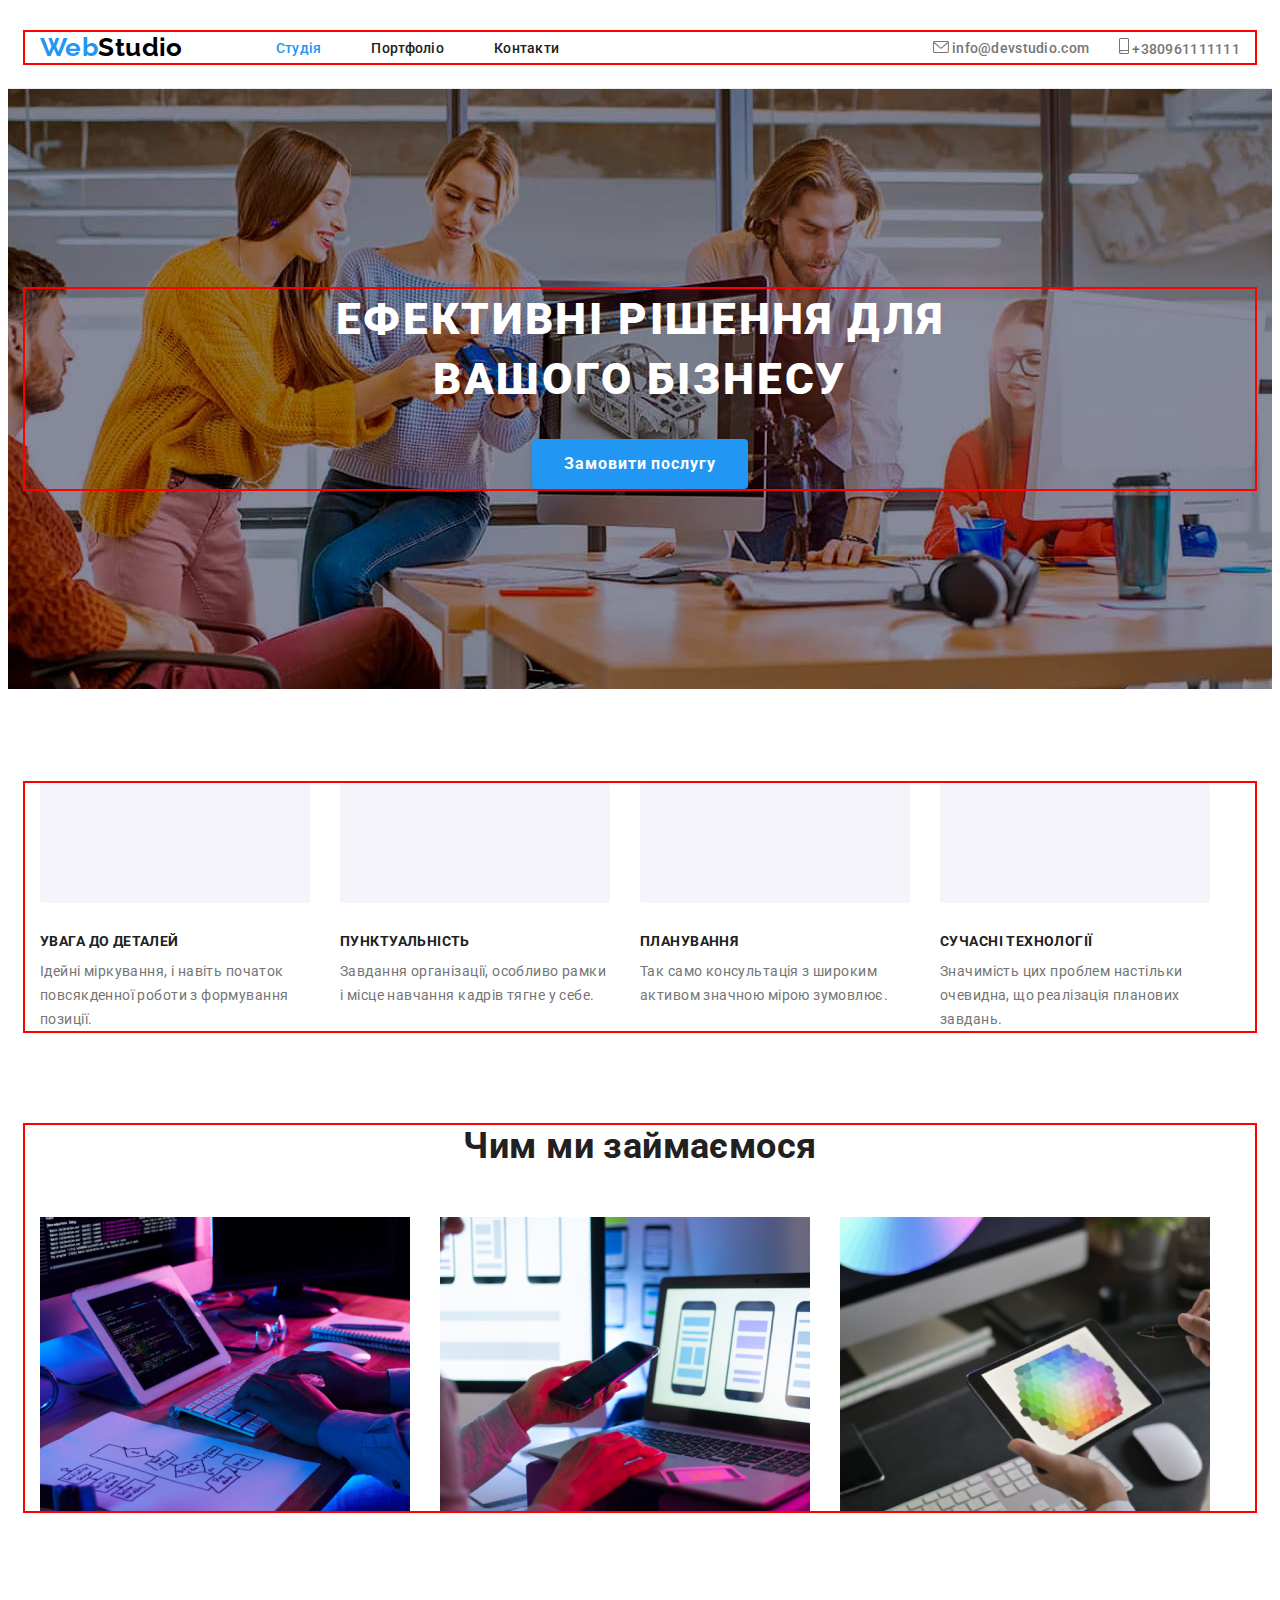
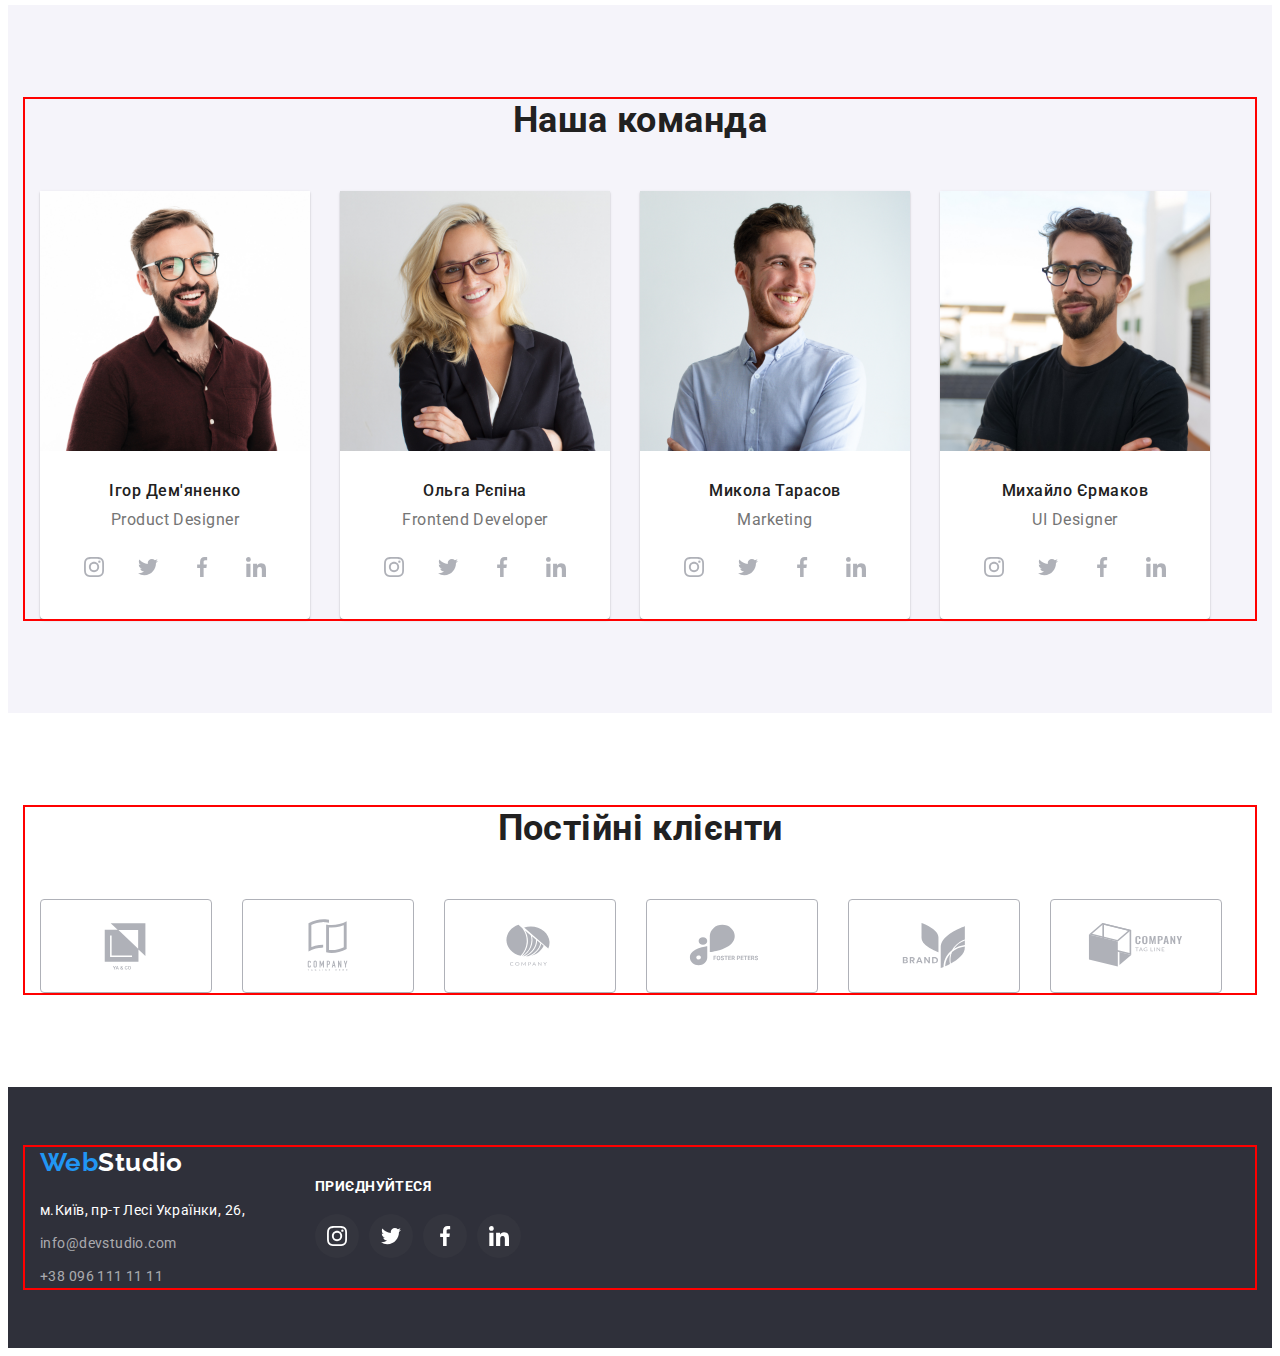
==== commit 1845fa2a: "foot-col" ====
--- a/index.html
+++ b/index.html
@@ -467,35 +467,94 @@
 
     <!--Контакты-->
     <footer class="footer">
-      <div class="container">
-        <a class="logo-item logo link" href="./index.html"
-          ><span class="logo-blu link">Web</span
-          ><span class="logo-footer link">Studio</span></a
-        >
-
-        <address>
-          <ul class="footer-addres list">
-            <li class="foot-item">
-              <a
-                href="https://goo.gl/maps/duYvpXqUPSrrjTb77"
-                target="_blank"
-                rel="noopener noreferrer nofollow"
-                class="kont-link link"
-                >м.Київ, пр-т Лесі Українки, 26,</a
-              >
-            </li>
-            <li class="foot-item">
-              <a href="mailto:info@devstudio.com" class="kontakt-link link"
-                >info@devstudio.com</a
-              >
-            </li>
-            <li class="foot-item">
-              <a href="tel:+380961111111" class="kontakt-link link"
-                >+38 096 111 11 11</a
-              >
-            </li>
-          </ul>
-        </address>
+      <div class="container para">
+        <div class="foot">
+          <a class="logo-item logo link" href="./index.html"
+            ><span class="logo-blu link">Web</span
+            ><span class="logo-footer link">Studio</span></a
+          >
+          <address>
+            <ul class="footer-addres list">
+              <li class="foot-item">
+                <a
+                  href="https://goo.gl/maps/duYvpXqUPSrrjTb77"
+                  target="_blank"
+                  rel="noopener noreferrer nofollow"
+                  class="kont-link link"
+                  >м.Київ, пр-т Лесі Українки, 26,</a
+                >
+              </li>
+              <li class="foot-item">
+                <a href="mailto:info@devstudio.com" class="kontakt-link link"
+                  >info@devstudio.com</a
+                >
+              </li>
+              <li class="foot-item">
+                <a href="tel:+380961111111" class="kontakt-link link"
+                  >+38 096 111 11 11</a
+                >
+              </li>
+            </ul>
+          </address>
+        </div>
+        <div class="foot-soc">
+          <p class="footer-text">ПРИЄДНУЙТЕСЯ</p>
+            <ul class="socials list">
+              <li class="socials-item">
+                <a
+                  class="foot-color-link link"
+                  href="https://instagrfoot-color
+                  target="_blank"
+                  rel="noopener noreferrer"
+                  aria-label="Instagram icon"
+                >
+                  <svg class="foot-color-icon" width="20" height="20">
+                    <use href="./images/icons.svg#instagram"></use>
+                  </svg>
+                </a>
+              </li>
+              <li class="socials-item">
+                <a
+                  class="foot-color-link link"
+                  href="https://twitter.com"
+                  target="_blank"
+                  rel="noopener noreferrer"
+                  aria-label="twitter icon"
+                >
+                  <svg class="foot-color-icon" width="20" height="20">
+                    <use href="./images/icons.svg#twitter"></use>
+                  </svg>
+                </a>
+              </li>
+              <li class="socials-item">
+                <a
+                  class="foot-color-link link"
+                  href="https://facebook.com"
+                  target="_blank"
+                  rel="noopener noreferrer"
+                  aria-label="facebook icon"
+                >
+                  <svg class="foot-color-icon" width="20" height="20">
+                    <use href="./images/icons.svg#facebook"></use>
+                  </svg>
+                </a>
+              </li>
+              <li class="socials-item">
+                <a
+                  class="foot-color-link link"
+                  href="https://linkedin.com"
+                  target="_blank"
+                  rel="noopener noreferrer"
+                  aria-label="linkedin icon"
+                >
+                  <svg class="foot-color-icon" width="20" height="20">
+                    <use href="./images/icons.svg#linkedin"></use>
+                  </svg>
+                </a>
+              </li>
+            </ul>
+          </p>
+        </div>
       </div>
     </footer>
   </body>
--- a/css/styles.css
+++ b/css/styles.css
@@ -289,6 +289,7 @@
     text-align: center;
     letter-spacing: 0.03em;
     color: var(--title-text-color);
+    margin-bottom: 16px;
   }
   /*----------------FOOTER----------------*/
   .footer {
@@ -335,6 +336,41 @@
   .kontakt-link:focus {
     color: var(--accent-color);
   }
+  .footer-text {
+    font-weight: 700;
+    line-height: calc(16/14);
+    color: var(--background-color);
+    margin-bottom: 20px;
+    }
+  .para {
+    display: flex;
+    align-items: center;
+  }
+  .foot {
+    margin-right: 70px;
+  }
+  .foot-soc {
+    width: 206px;
+    gap: 10px;
+  }
+  .foot-color-link {
+    display: flex;
+    justify-content: center;
+    align-items: center;
+    width: 44px;
+    height: 44px;
+    border-radius: 50%;
+    background-color: rgba(100, 100, 100, 10%);
+    color: var(--background-color);
+  }
+  .foot-color-icon {
+    fill: currentColor;
+  }
+  .foot-color-link:hover, .foot-color-icon 
+  .foot-color-link:focus .foot-color-icon {
+    background-color: var(--accent-color);
+  }
+
   /*----------------PORT-FILTR----------*/
   .port-btn-container {
     display: flex;
@@ -392,7 +428,7 @@
     letter-spacing: 0.03em;
     color: var(--title-text-color);
   }
-  
+  /*-----------------SOCIAL------------*/
   .socials {
     display: flex;
     justify-content: center;
@@ -400,7 +436,6 @@
     gap: 10px;
   }
   .socials-link {
-    margin-top: 16px;
     display: flex;
     justify-content: center;
     align-items: center;
@@ -420,8 +455,7 @@
     background-color: var(--accent-color);
     color: var(--background-color);
   }
-  
-
+  /*-----------------KLIENT------------*/
   .klient-container {
     display: flex;
     gap: 30px;
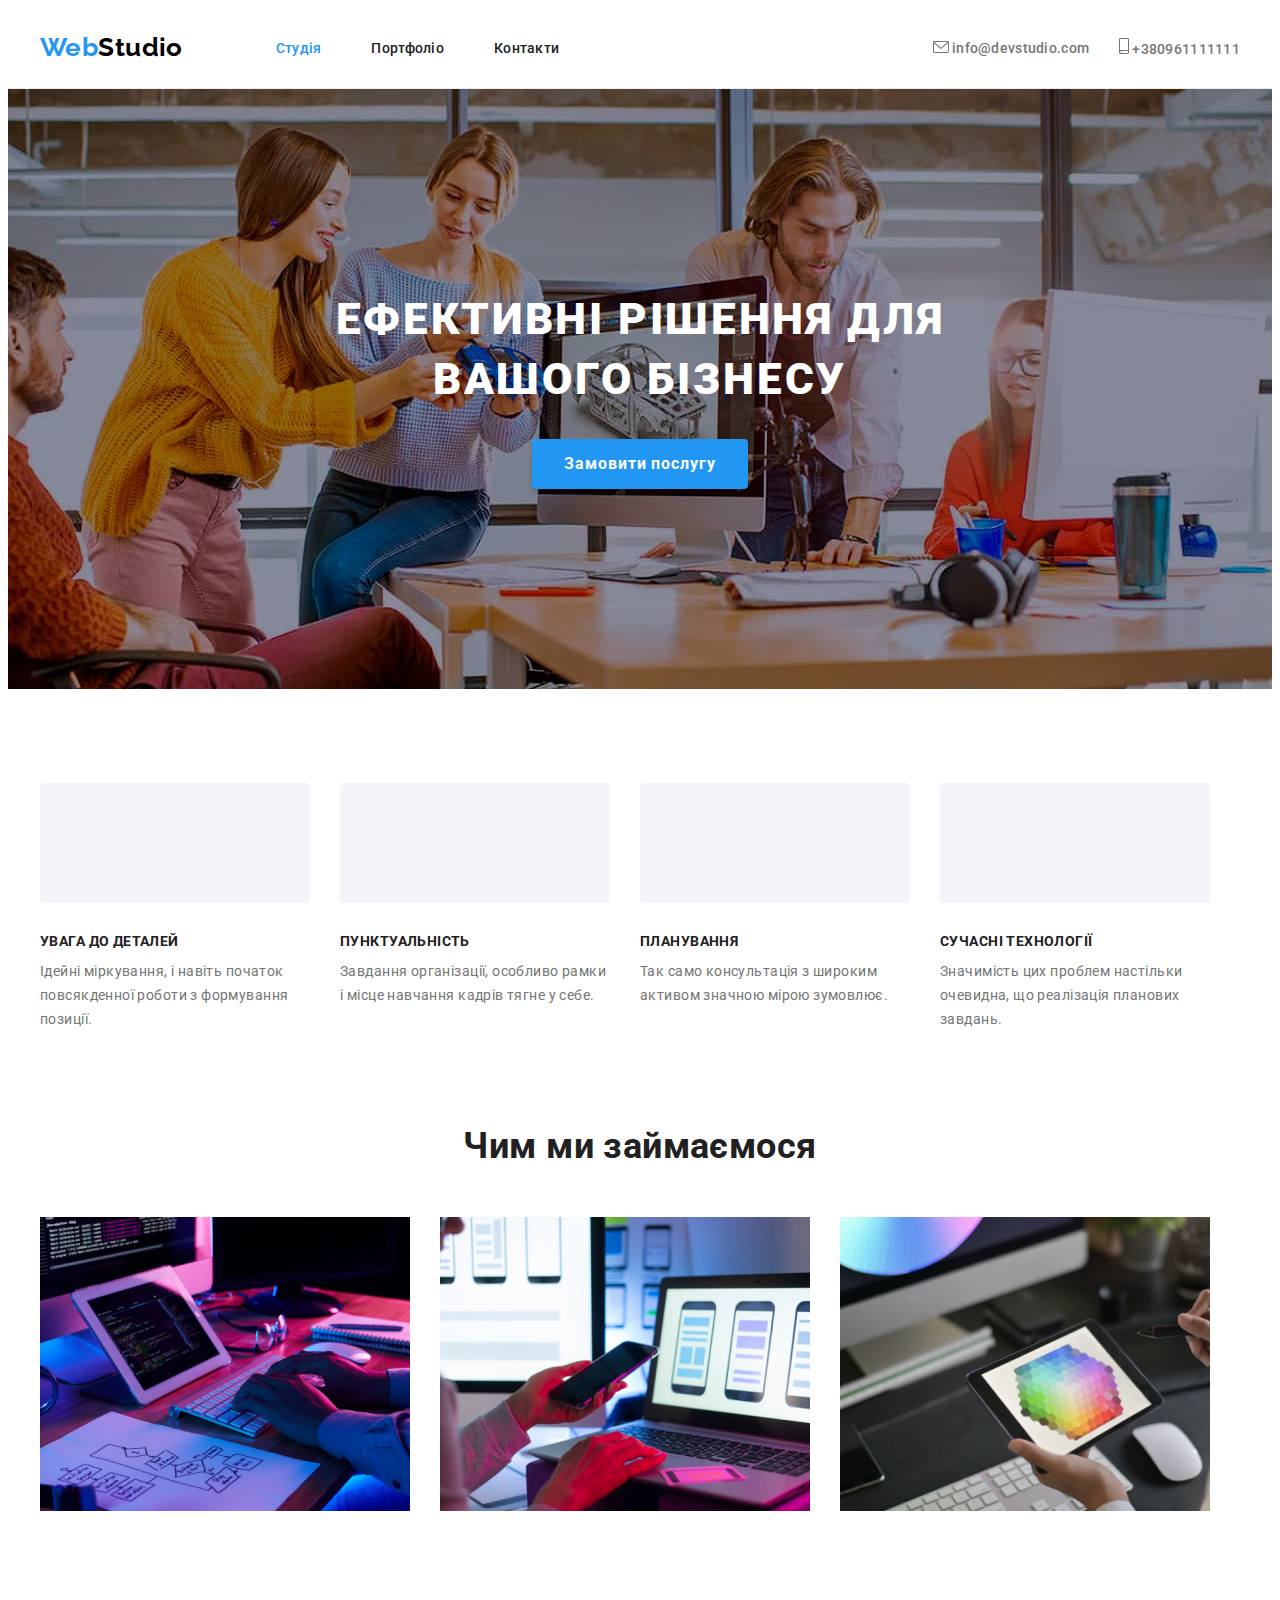
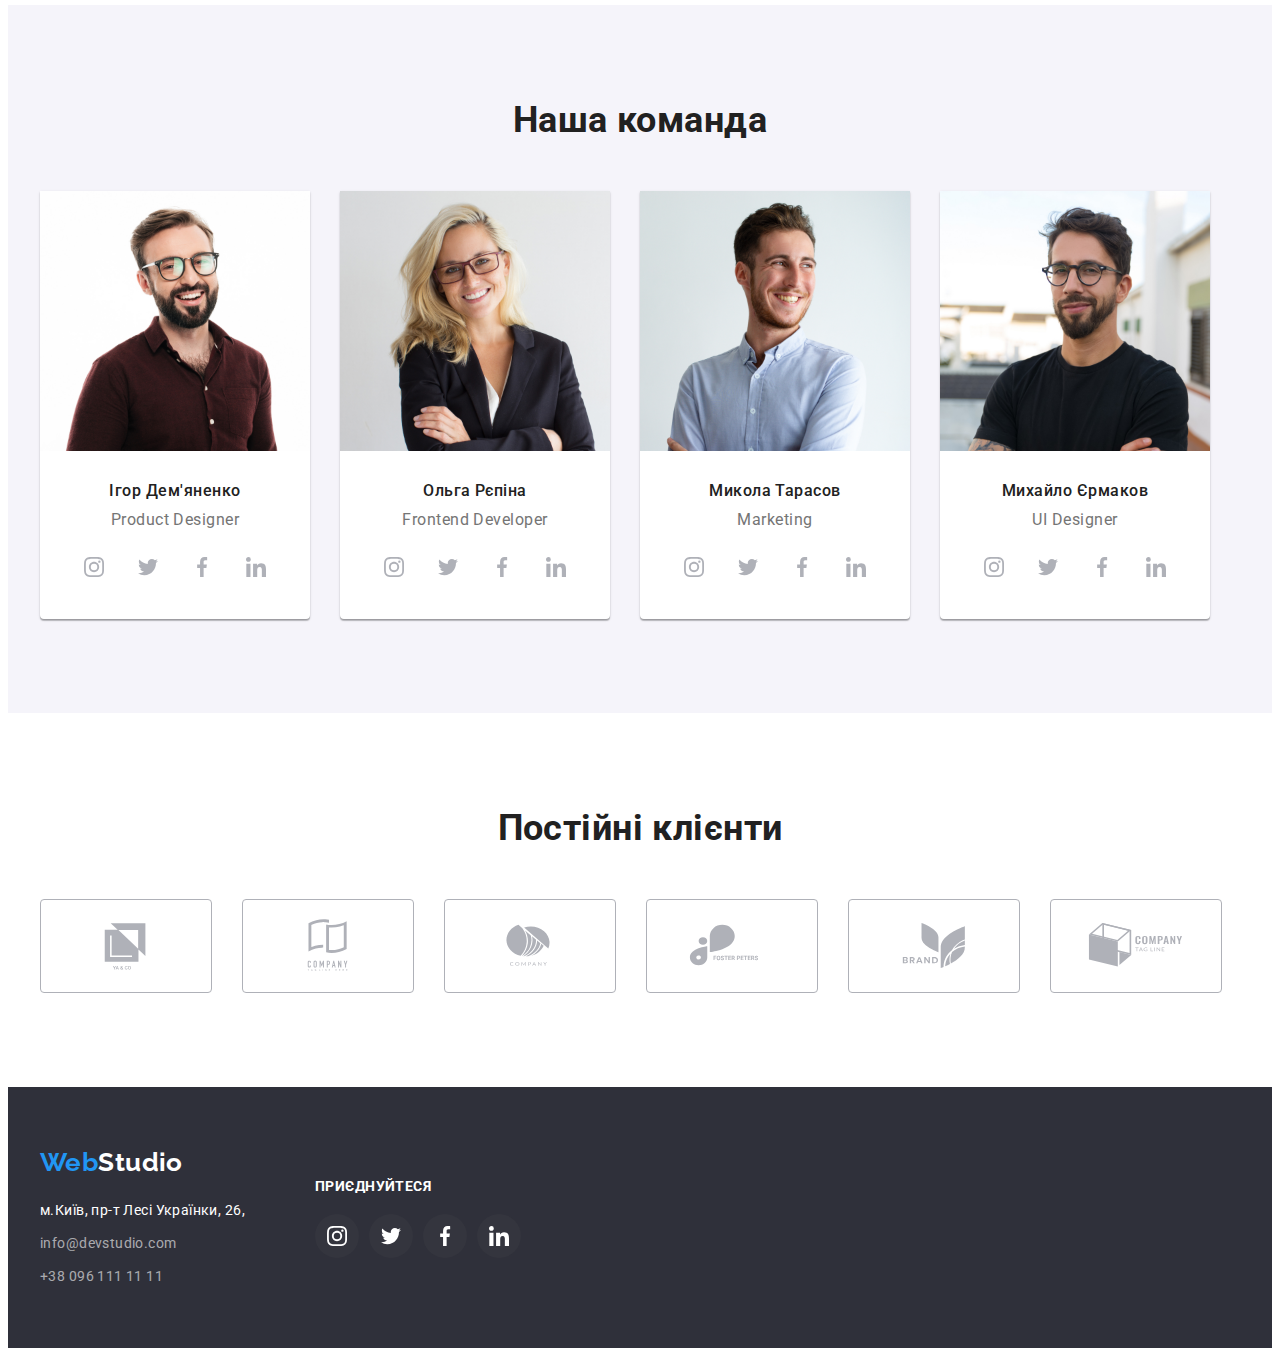
==== commit 27b85068: "po1" ====
--- a/index.html
+++ b/index.html
@@ -388,8 +388,7 @@
                 href="https://YA&CO.com"
                 target="_blank"
                 rel="noopener noreferrer"
-                aria-label="YA&CO icon"
-              >
+                aria-label="YA&CO icon">
                 <svg class="klient-icon" width="106" height="60">
                   <use href="./images/icons.svg#Logo-ya"></use>
                 </svg>
@@ -401,8 +400,7 @@
                 href="https://tagline-here.com"
                 target="_blank"
                 rel="noopener noreferrer"
-                aria-label="tagline-here icon"
-              >
+                aria-label="tagline-here icon">
                 <svg class="klient-icon" width="106" height="60">
                   <use href="./images/icons.svg#Logo-tagline-here"></use>
                 </svg>
@@ -414,8 +412,7 @@
                 href="https://compani.com"
                 target="_blank"
                 rel="noopener noreferrer"
-                aria-label="compani icon"
-              >
+                aria-label="compani icon">
                 <svg class="klient-icon" width="106" height="60">
                   <use href="./images/icons.svg#Logo-compani"></use>
                 </svg>
@@ -427,8 +424,7 @@
                 href="https://foster.com"
                 target="_blank"
                 rel="noopener noreferrer"
-                aria-label="foster icon"
-              >
+                aria-label="foster icon">
                 <svg class="klient-icon" width="106" height="60">
                   <use href="./images/icons.svg#Logo-foster"></use>
                 </svg>
@@ -440,8 +436,7 @@
                 href="https://brand.com"
                 target="_blank"
                 rel="noopener noreferrer"
-                aria-label="brand icon"
-              >
+                aria-label="brand icon">
                 <svg class="klient-icon" width="106" height="60">
                   <use href="./images/icons.svg#Logo-brand"></use>
                 </svg>
@@ -453,8 +448,7 @@
                 href="https:tagline.com"
                 target="_blank"
                 rel="noopener noreferrer"
-                aria-label="tagline icon"
-              >
+                aria-label="tagline icon">
                 <svg class="klient-icon" width="106" height="60">
                   <use href="./images/icons.svg#Logo-tagline"></use>
                 </svg>
@@ -498,62 +492,59 @@
           </address>
         </div>
         <div class="foot-soc">
-          <p class="footer-text">ПРИЄДНУЙТЕСЯ</p>
-            <ul class="socials list">
-              <li class="socials-item">
+          <p class="footer-text">ПРИЄДНУЙТЕСЯ
+          </p>
+          <ul class="socials list">
+            <li class="socials-item">
                 <a
                   class="foot-color-link link"
-                  href="https://instagrfoot-color
+                  href="https://instagrfoot-color"
                   target="_blank"
                   rel="noopener noreferrer"
-                  aria-label="Instagram icon"
-                >
+                  aria-label="Instagram icon">
                   <svg class="foot-color-icon" width="20" height="20">
                     <use href="./images/icons.svg#instagram"></use>
                   </svg>
                 </a>
-              </li>
-              <li class="socials-item">
+            </li>
+            <li class="socials-item">
                 <a
                   class="foot-color-link link"
                   href="https://twitter.com"
                   target="_blank"
                   rel="noopener noreferrer"
-                  aria-label="twitter icon"
-                >
+                  aria-label="twitter icon">
                   <svg class="foot-color-icon" width="20" height="20">
                     <use href="./images/icons.svg#twitter"></use>
                   </svg>
                 </a>
-              </li>
-              <li class="socials-item">
+            </li>
+            <li class="socials-item">
                 <a
                   class="foot-color-link link"
                   href="https://facebook.com"
                   target="_blank"
                   rel="noopener noreferrer"
-                  aria-label="facebook icon"
-                >
+                  aria-label="facebook icon">
                   <svg class="foot-color-icon" width="20" height="20">
                     <use href="./images/icons.svg#facebook"></use>
                   </svg>
                 </a>
-              </li>
-              <li class="socials-item">
+            </li>
+            <li class="socials-item">
                 <a
                   class="foot-color-link link"
                   href="https://linkedin.com"
                   target="_blank"
                   rel="noopener noreferrer"
-                  aria-label="linkedin icon"
-                >
+                  aria-label="linkedin icon">
                   <svg class="foot-color-icon" width="20" height="20">
                     <use href="./images/icons.svg#linkedin"></use>
                   </svg>
                 </a>
-              </li>
-            </ul>
-          </p>
+            </li>
+          </ul>
+          
         </div>
       </div>
     </footer>
--- a/css/styles.css
+++ b/css/styles.css
@@ -47,7 +47,7 @@
     padding-left: 15px;
     margin-left: auto;
     margin-right: auto;
-    outline: 2px solid red;
+    /*outline: 2px solid red;*/
   }
   .logo {
     font-family: none;
@@ -143,7 +143,7 @@
     background-position: center;
     max-width: 1600px;
     margin: 0 auto;
-}
+  }
   .hiro-item {
     padding-top: 94px;
     padding-bottom: 94px;
@@ -176,7 +176,7 @@
     box-shadow: 0px 4px 4px rgba(0, 0, 0, 0.15);
     margin-left: auto;
     margin-right: auto;
-   }
+  }
   .hiro-btn:hover,
   .hiro-btn:focus {
     color: var(--primari-text-color);
@@ -213,7 +213,6 @@
     background-color: var(--discript-background-color);
     margin-bottom: 30px;
   }
-
   .icon-antenna::before {
     background-image: url(../images/icons/antenna.svg);
   }
@@ -226,7 +225,6 @@
   .icon-astronaut::before {
     background-image: url(../images/icons/astronaut.svg);
   }
-
   .prem-title {
     font-weight: 700;
     font-size: 14px;
@@ -341,7 +339,7 @@
     line-height: calc(16/14);
     color: var(--background-color);
     margin-bottom: 20px;
-    }
+  }
   .para {
     display: flex;
     align-items: center;
@@ -370,13 +368,12 @@
   .foot-color-link:focus .foot-color-icon {
     background-color: var(--accent-color);
   }
-
   /*----------------PORT-FILTR----------*/
   .port-btn-container {
     display: flex;
     justify-content: center;
     margin-bottom: 50px;
-    }
+  }
   .port-btn-item {
     margin-right: 8px;
   }
@@ -409,6 +406,11 @@
   }
   .port-list-item {
     width: 370px;
+  }
+  .port-list-item:hover,
+  .port-list-item:focus {
+    border: 1px solid #EEEEEE;
+    box-shadow: 0px 1px 1px rgba(0, 0, 0, 0.12), 0px 4px 4px rgba(0, 0, 0, 0.06), 1px 4px 6px rgba(0, 0, 0, 0.16);
   }
   .cart-cont {
     padding: 20px 24px;
@@ -481,7 +483,6 @@
   .klient-link:focus {
     border: 1px solid  var(--accent-color);
   }
-  
   .klient-icon {
     fill: currentColor;
   }
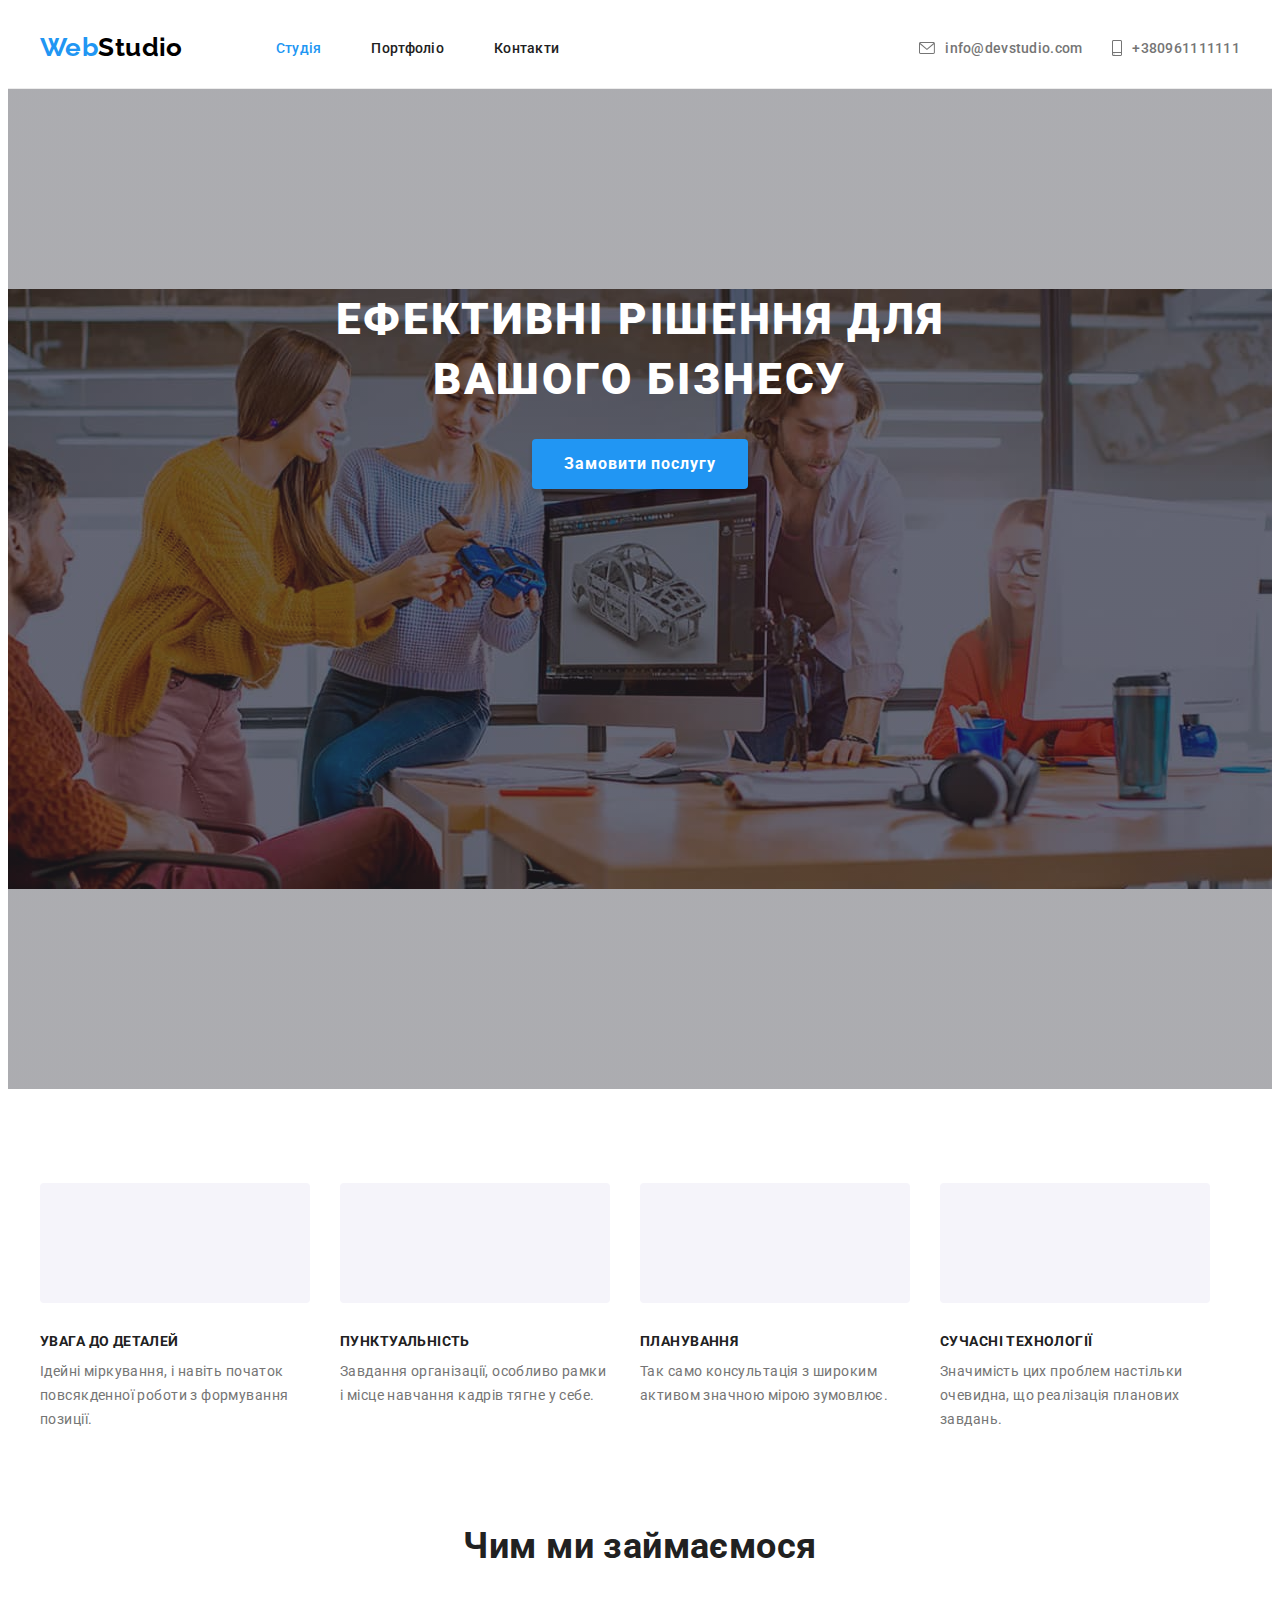
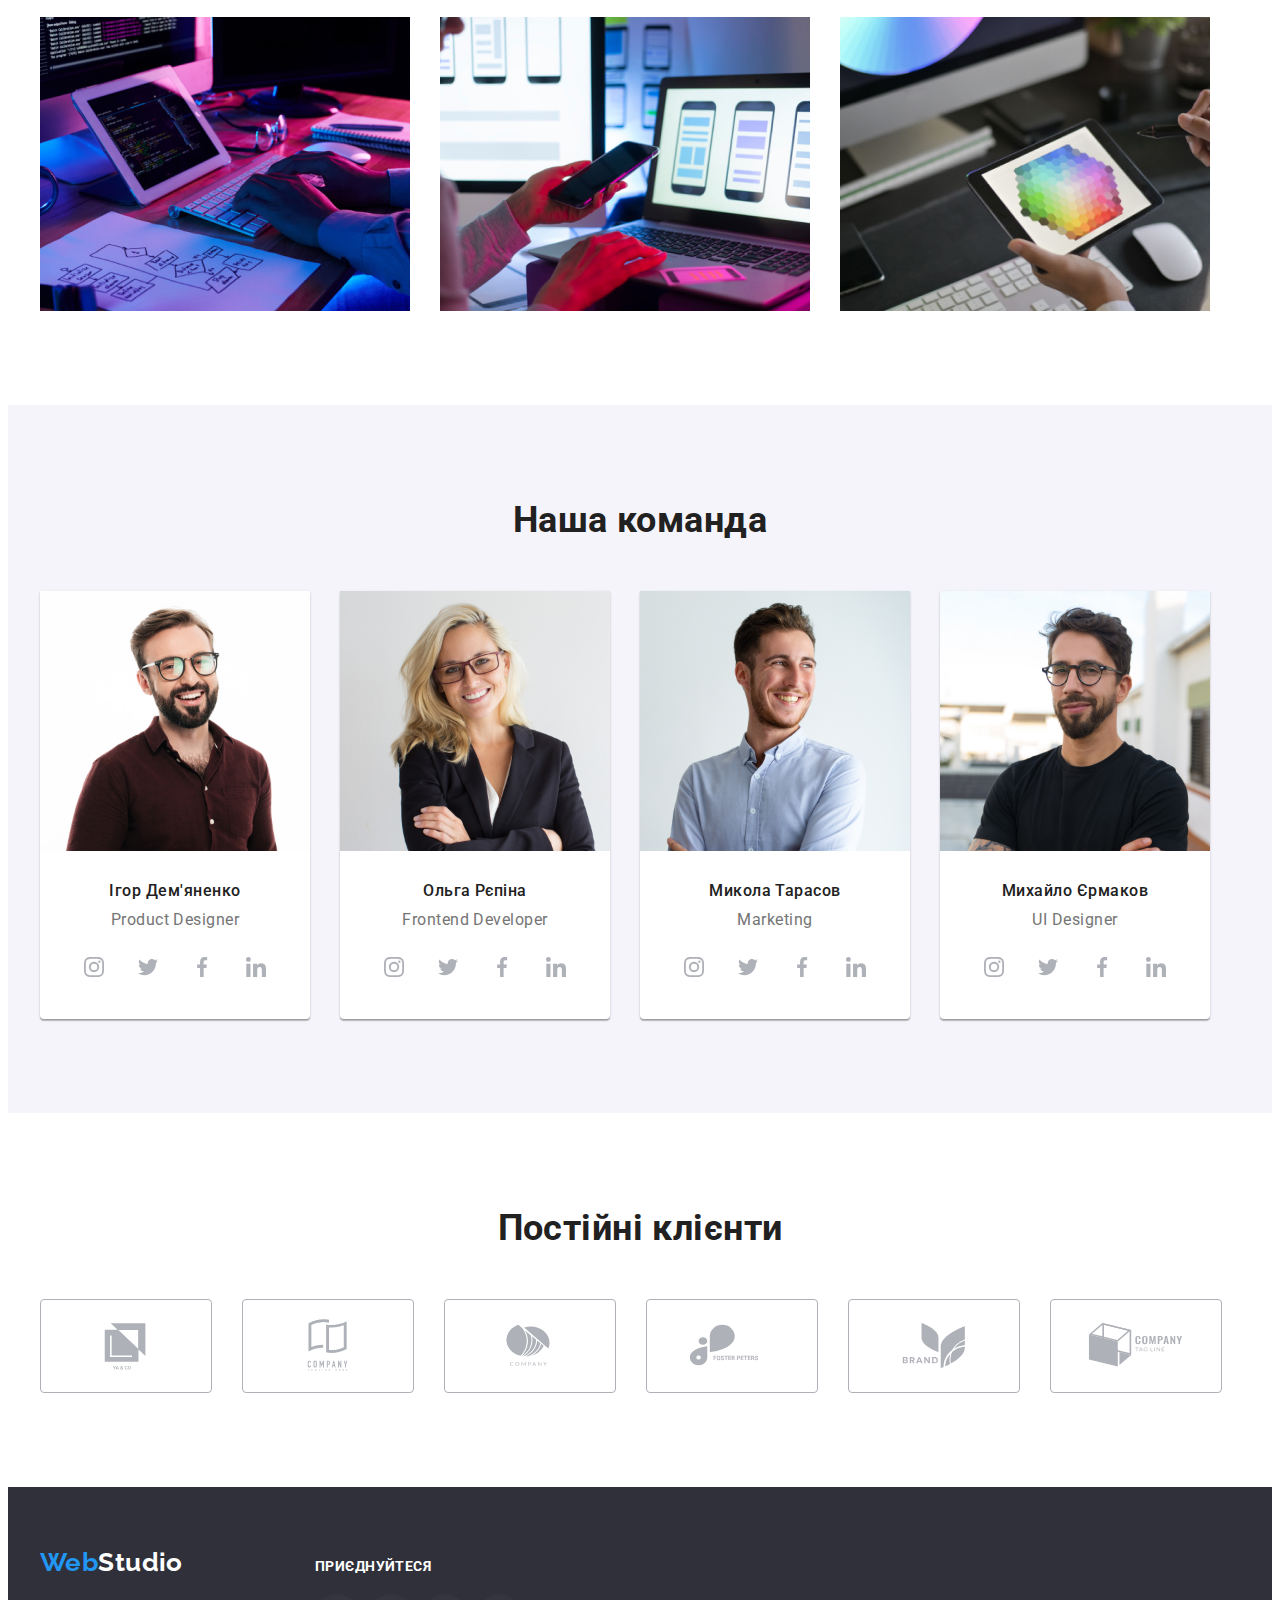
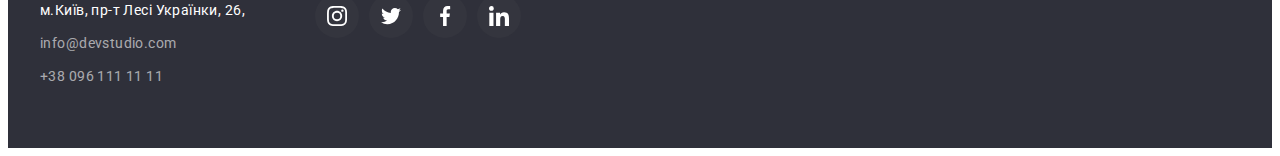
==== commit 59cbf16a: "po2" ====
--- a/index.html
+++ b/index.html
@@ -445,7 +445,7 @@
             <li class="klient-item">
               <a
                 class="klient-link link"
-                href="https:tagline.com"
+                href="https://tagline.com"
                 target="_blank"
                 rel="noopener noreferrer"
                 aria-label="tagline icon">
@@ -491,7 +491,7 @@
             </ul>
           </address>
         </div>
-        <div class="foot-soc">
+        <div>
           <p class="footer-text">ПРИЄДНУЙТЕСЯ
           </p>
           <ul class="socials list">
--- a/css/styles.css
+++ b/css/styles.css
@@ -124,7 +124,9 @@
     letter-spacing: 0.02em;
     color: var(--title-text-color);
     text-align: center;
+    display: flex;
     gap: 10px;
+    align-items: center;
   }
   .descr-list:hover,
   .descr-list:focus {
@@ -137,11 +139,11 @@
   .hiro {
     padding-top: 200px;
     padding-bottom: 200px;
-    background: rgba(47, 48, 58, 0.4);
-    background-image: url(../images/box4.jpg);
+    background-image: linear-gradient(rgba(47, 48, 58, 0.4), rgba(47, 48, 58, 0.4)), url(../images/box4.jpg);
     background-repeat: no-repeat;
     background-position: center;
     max-width: 1600px;
+    height: 600px;
     margin: 0 auto;
   }
   .hiro-item {
@@ -342,14 +344,10 @@
   }
   .para {
     display: flex;
-    align-items: center;
+    align-items: baseline;
   }
   .foot {
     margin-right: 70px;
-  }
-  .foot-soc {
-    width: 206px;
-    gap: 10px;
   }
   .foot-color-link {
     display: flex;
@@ -406,16 +404,23 @@
   }
   .port-list-item {
     width: 370px;
-  }
-  .port-list-item:hover,
-  .port-list-item:focus {
-    border: 1px solid #EEEEEE;
+    /*flex-basis: calc((100% - 60px) / 3);
+    margin-right: 30px;
+    margin-bottom: 30px;*/
+  }
+  
+  .port-link {
+    display: block;
+  }
+  .port-link:hover,
+  .port-link:focus {
     box-shadow: 0px 1px 1px rgba(0, 0, 0, 0.12), 0px 4px 4px rgba(0, 0, 0, 0.06), 1px 4px 6px rgba(0, 0, 0, 0.16);
   }
   .cart-cont {
     padding: 20px 24px;
     /*outline: 2px solid green;*/
     border: 1px solid #EEEEEE;
+   
   }
   .port-title {
     font-weight: 700;
@@ -423,6 +428,7 @@
     line-height: 2;
     letter-spacing: 0.06em;
     margin-bottom: 4px;
+    color: var(--primari-text-color);
   }
   .port-text {
     font-size: 16px;
@@ -472,23 +478,19 @@
     display: flex;
     justify-content: center;
     align-items: center;
-    border: 1px solid var(--grey-color);
+    border: 1px solid currentColor;
     border-radius: 4px;
     width: 170px;
     height: 92px;
-    background-color: var(--background-color);
     color: var(--grey-color);
   }
   .klient-link:hover,
   .klient-link:focus {
-    border: 1px solid  var(--accent-color);
+    color: var(--accent-color);
   }
   .klient-icon {
     fill: currentColor;
   }
-  .klient-icon:hover,
-  .klient-icon:focus {
-    fill: var(--accent-color);
-  }
+ 
 
   